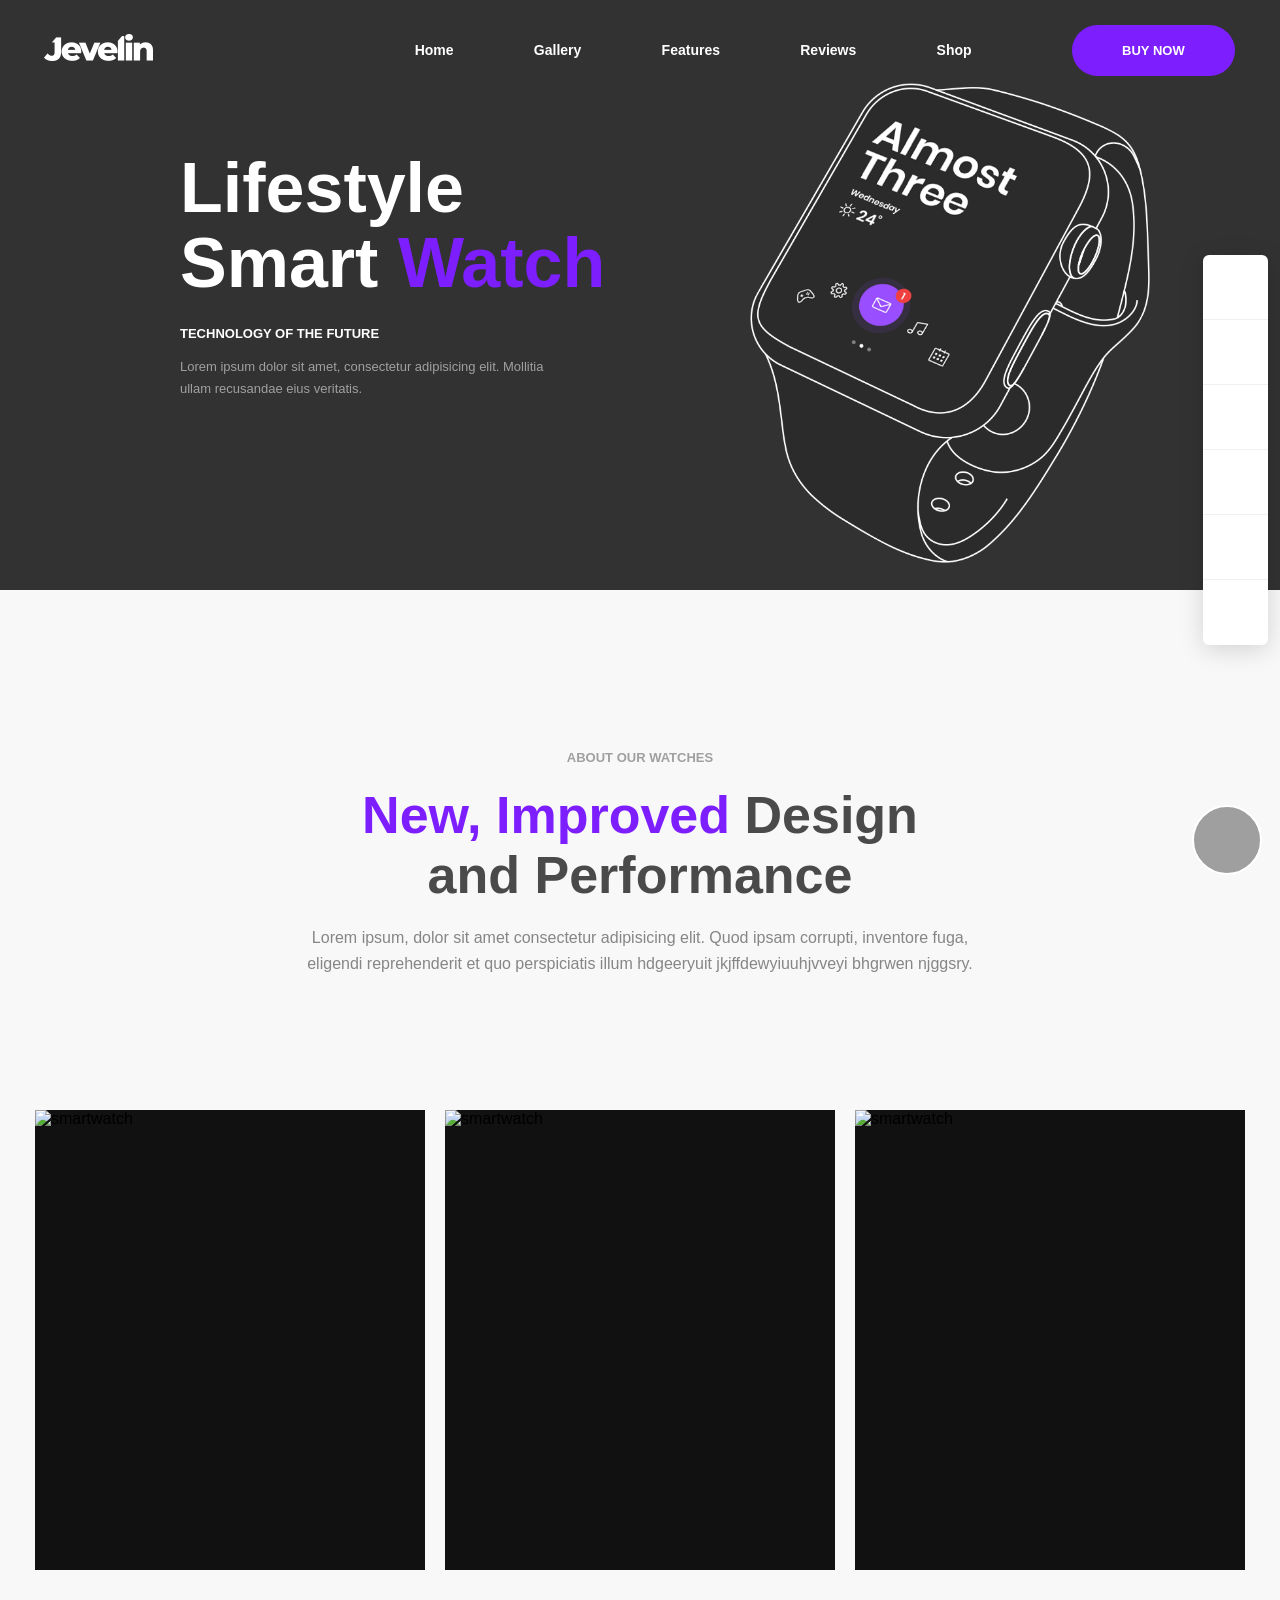
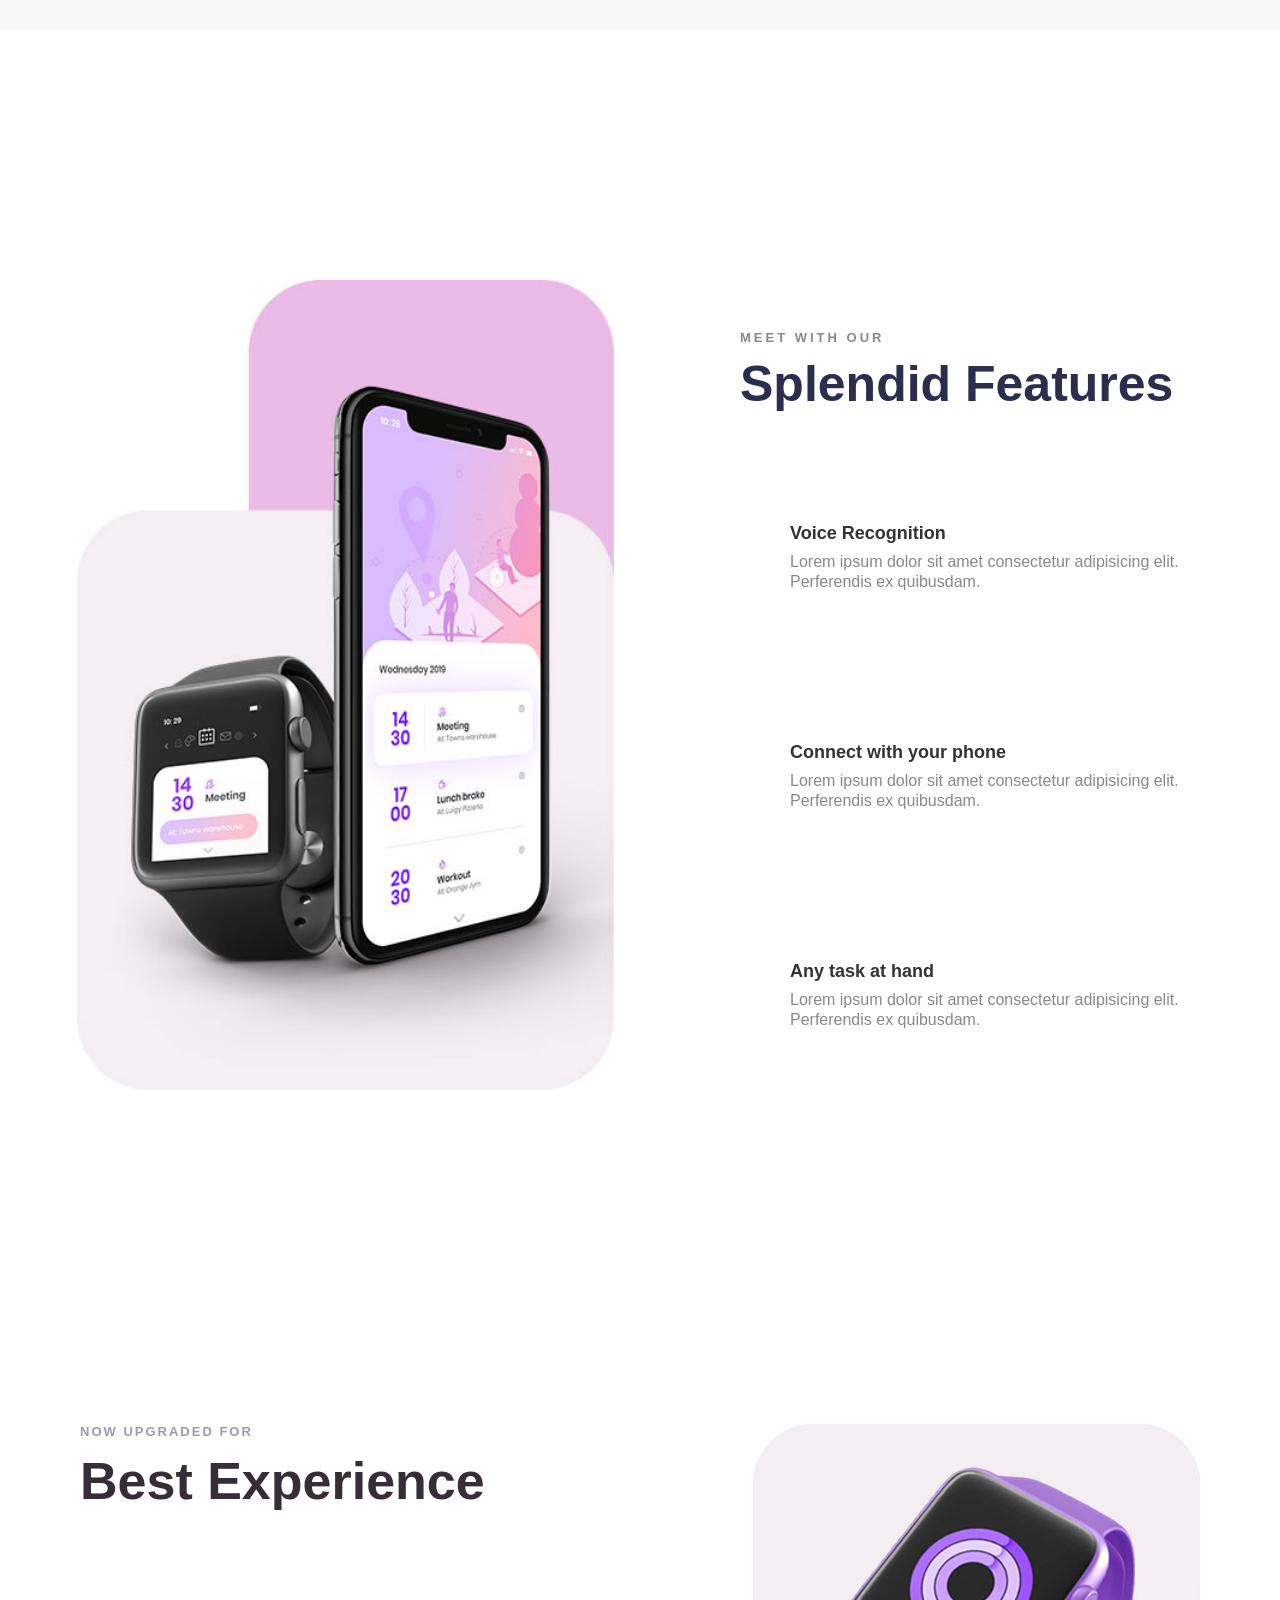
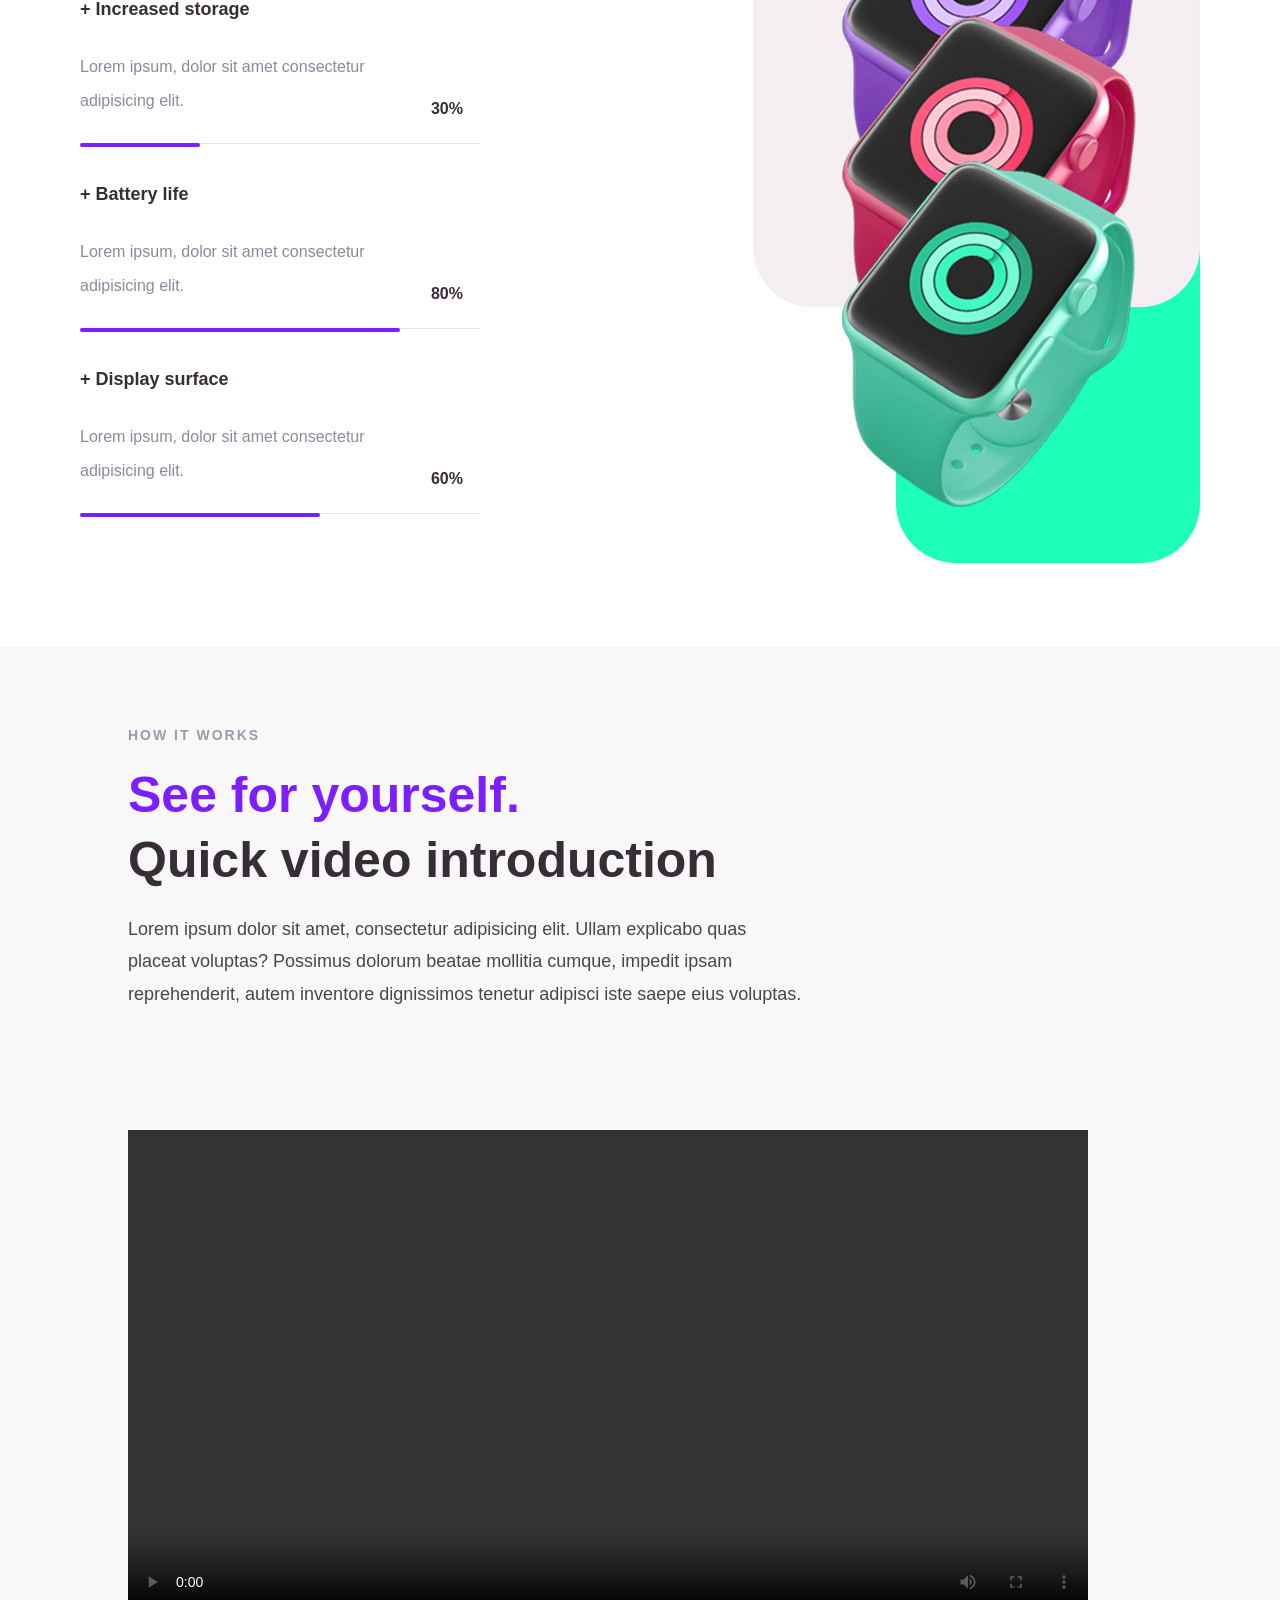
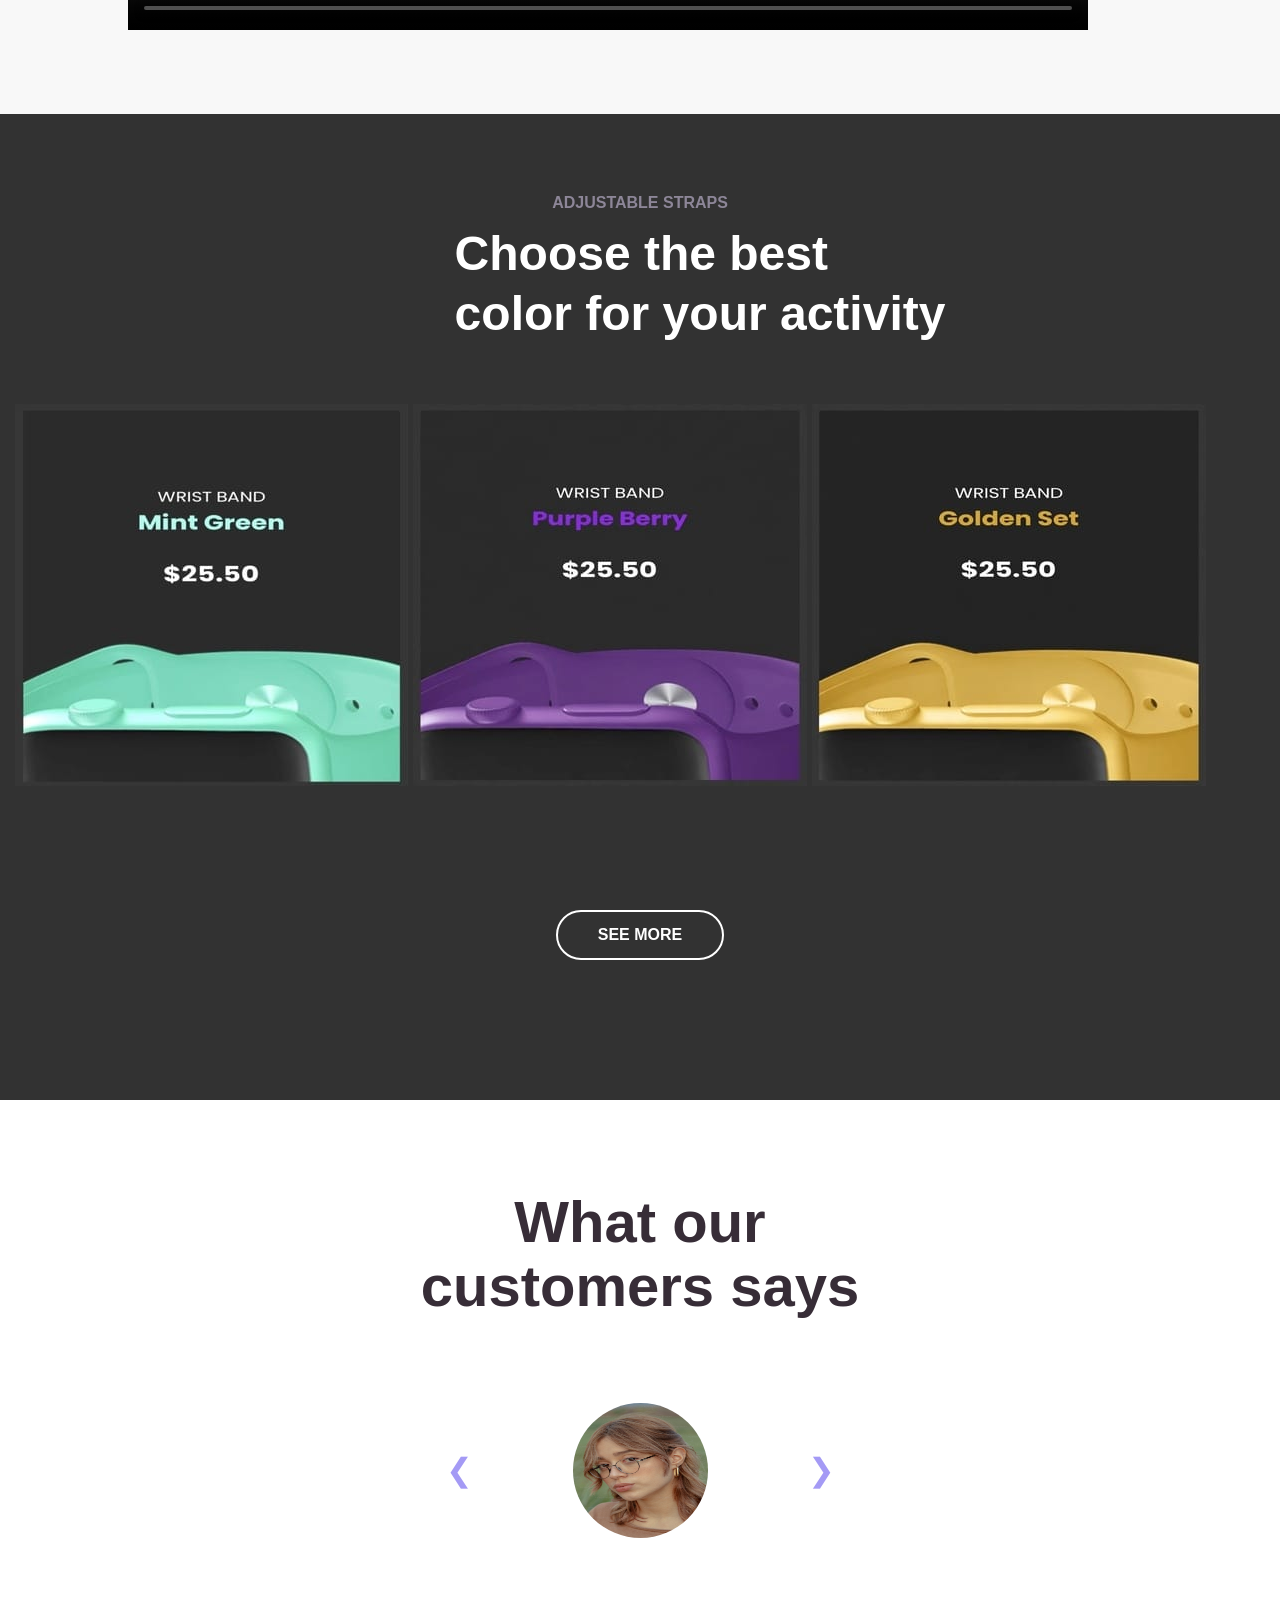
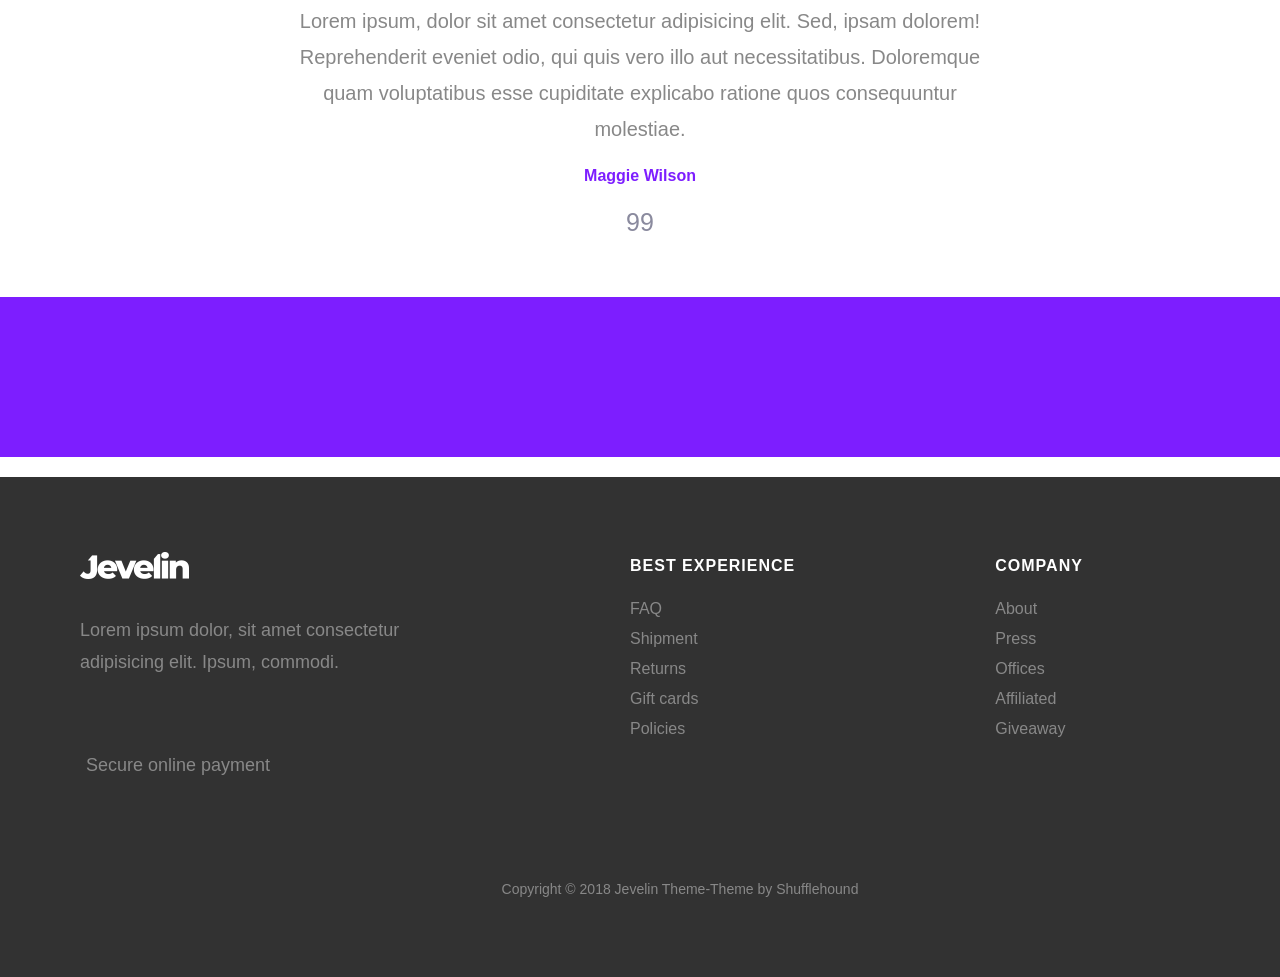
==== index.html @ 8ffeb96e "Rename smartwatch.html to index.html" ====
<!DOCTYPE html>
<html lang="en">
<head>
    <meta charset="UTF-8">
    <meta name="viewport" content="width=device-width, initial-scale=1.0">
    <title>Smartwatch</title>
    <link rel="stylesheet" href="https://cdnjs.cloudflare.com/ajax/libs/font-awesome/7.3.1/css/all.min.css" integrity="sha512-QeR2VH+lsBE5LSAe1Q5EnTBbe7XTBubt8dG93Y7gidSgdMCr8nVqKcfKAMyN96SV8KDbZVTDXChatu5G2KQGzg==" crossorigin="anonymous" referrerpolicy="no-referrer">
    <link rel="stylesheet" href="smartwatch.css">
</head>
    <body>
        <!-- SIDE NAVBAR -->
         <div class="side-nav">
            <a href="#" class="side-item">
                <i class="fa-solid fa-layer-group"></i>
                <span class="side-label">Showcase</span>
            </a>
            <a href="#" class="side-item">
                <i class="fa-solid fa-glasses"></i>
                <span class="side-label">Demo viewer</span>
            </a>
            <a href="#" class="side-item">
                <i class="fa-solid fa-bag-shopping"></i>
                <span class="side-label">Purchase Jevelin</span>
            </a>
            <a href="#" class="side-item">
                <i class=" fa-regular fa-circle-question"></i>
                <span class="side-label">Questions/Answers</span>
            </a>
            <a href="#" class=" side-item">
                <i class="fa-regular fa-life-ring"></i>
                <span class="side-label">Get support</span>
            </a>
            <a href="#" class="side-item">
                <i class="fa-regular fa-envelope"></i>
                <span class="side-label">Ask a Pre Sale Question</span>
            </a>
         </div>
         <!-- SCROLL TO TOP -->
          <a href="#" class="to-top"><i class="fa-solid fa-chevron-up"></i></a>
        <!-- NAVBAR -->
    <header>
        <div class="navbar">
            <div class="nav-logo"></div>
            <div class="logo">
                <img src="Jevelin_logo_light.png">
            </div>
            <a href="#home"><b>Home</b></a>
            <a href="#gallery"><b>Gallery</b></a>
            <a href="#features"><b>Features</b></a>
            <a href="#reviews"><b>Reviews</b></a>
            <a href="#shop"><b>Shop</b></a>
            <div class="cart-icon">
                <i class="fa-solid fa-cart-shopping"></i>
            </div>
            <button class="btn">BUY NOW</button>
        </div>
    </header>
        <!-- HERO-SECTION -->
        <div class="hero-section">
        <div class="hero-msg">
            <h1>Lifestyle<br>Smart  <span>Watch</span></h1>
              <h4>TECHNOLOGY OF THE FUTURE</h4>
              <p>Lorem ipsum dolor sit amet, consectetur adipisicing elit. Mollitia ullam recusandae eius veritatis.</p>
        </div>
         <div class="hero-img">
        <img src="hero-section.png">
         </div>
    </div>
    <div class="about-section" id="gallery">
        <h5 class="about-small">ABOUT OUR WATCHES</h5>
        <h1 class="about-heading">
            <span class="blue-text">New, Improved</span> Design <br>and Performance</h1>
            <p class="about-para">
                Lorem ipsum, dolor sit amet consectetur adipisicing elit. Quod ipsam corrupti, inventore fuga, eligendi reprehenderit et quo perspiciatis illum hdgeeryuit jkjffdewyiuuhjvveyi bhgrwen njggsry.
            </p>
    </div>
    <!-- GALLERY -->
    <section class="watch-gallery">
            <div class="gallery-box"> 
                <img src="https://jevelin.shufflehound.com/single-product/wp-content/uploads/sites/29/2018/03/gallery6.jpg" alt="smartwatch">
                <div class="blue-overlay">
                    <div class="zoom-icon">
                       <i class="fa-solid fa-magnifying-glass-plus"></i>
                    </div>
                </div>
            </div>
            <div class="gallery-box">
                <img src="https://jevelin.shufflehound.com/single-product/wp-content/uploads/sites/29/2018/03/gallery5.jpg" alt="smartwatch">
                <div class="blue-overlay">
                    <div class="zoom-icon">
                       <i class="fa-solid fa-magnifying-glass-plus"></i>

                    </div>
                </div>
            </div>
            <div class="gallery-box">
                <img src="https://jevelin.shufflehound.com/single-product/wp-content/uploads/sites/29/2018/03/gallery7.jpg" alt="smartwatch">
                <div class="blue-overlay">
                    <div class="zoom-icon">
                        <i class="fa-solid fa-magnifying-glass-plus"></i>
                    </div>
                </div>
            </div>
        </section>
        <!-- FEATURES -->
        <section class="watch-features" id="features">
            <div class="left-image">
                <img src="features.jpeg">
            </div>
            <div class="right-side">
                <div class="top-heading">
                    <p>MEET WITH OUR</p>
                    <h1>Splendid Features</h1>
                </div>
            <div class="right-features">
                <div class="features">
                    <div class="icon">
                        <i class="fa-solid fa-microphone-lines"></i>
                    </div>
                    <div class="text">
                        <h3>Voice Recognition</h3>
                        <p>Lorem ipsum dolor sit amet consectetur adipisicing elit. Perferendis ex quibusdam.</p>
                    </div>
                </div>
                <div class="features">
                    <div class="icon">
                       <i class="fa-solid fa-mobile-screen"></i>
                    </div>
                    <div class="text">
                        <h3>Connect with your phone</h3>
                        <p>Lorem ipsum dolor sit amet consectetur adipisicing elit. Perferendis ex quibusdam.</p>
                    </div>
                    </div>
                    <div class="features">
                    <div class="icon">
                      <i class="fa-solid fa-wifi"></i>
                    </div>
                    <div class="text">
                        <h3>Any task at hand</h3>
                        <p>Lorem ipsum dolor sit amet consectetur adipisicing elit. Perferendis ex quibusdam.</p>
                    </div>
                 </div>
        </section>
        <!-- BEST-SECTION -->
        <section class="best-section">
            <div class="best-left">
                <p class="top-small">NOW UPGRADED FOR</p>
                <h1><b>Best Experience</b></h1>
            <div class="feature-box">
                <h4><b>+ Increased storage</b></h4>
                <div class="upper">
                    <p>Lorem ipsum, dolor sit amet consectetur <br>adipisicing elit.</p>
                    <span>30%</span>
                </div>
                <div class="line">
                    <div class="line-bg">
                    <div class="blue-line" style="width:30%;"></div>
                    </div>
                </div>
            </div>
            <div class="feature-box">
                <h4>+ Battery life</h4>
                <div class="upper">
                     <p>Lorem ipsum, dolor sit amet consectetur<br> adipisicing elit.</p>
                     <span>80%</span>
                </div>
                <div class="line">
                    <div class="line-bg">
                    <div class="blue-line" style="width:80%;"></div>
                    </div>
                </div>
            </div>
                <div class="feature-box">
                    <h4>+ Display surface</h4>
                    <div class="upper">
                        <p>Lorem ipsum, dolor sit amet consectetur<br>adipisicing elit.</p>
                         <span>60%</span>
                    </div>
                    <div class="line">
                        <div class="line-bg">
                        <div class="blue-line" style="width:60%;"></div>
                        </div>
                    </div>
                </div>
            </div>
                    <div class="right-side">
                        <img src="best-section.jpeg">
                    </div>
        </section>
        <!-- VIDEO-SECTION -->
         <section class="video-section">
            <div class="video-text">
                <h5><b>HOW IT WORKS</b></h5>
                <h2>See for yourself.
                    <br>
                   <span>Quick video introduction</span> 
                </h2>
                <p>Lorem ipsum dolor sit amet, consectetur adipisicing elit. Ullam explicabo quas placeat voluptas? Possimus dolorum beatae mollitia cumque, impedit ipsam reprehenderit, autem inventore dignissimos tenetur adipisci iste saepe eius voluptas.</p>
            </div>
            <div class="video-box">
                <video width="960" height="500" controls >
                    <source src="watch.mp4">
                </video> 
            </div>
            <!-- COLOR-SECTION -->
         </section>
         <section class="color-section">
            <h5>ADJUSTABLE STRAPS</h5>
            <h2>Choose the best<br>color for your activity</h2>
            <div class="band-cards">
                <div class="band">
                    <img src="wristband1.jpeg" alt="band1" class="pic">
                     <img src="wristbandd2.jpeg" alt="band2" class="pic">
                     <img src="wristband3.jpeg" alt="band3" class="pic">
                     <div class="band-btn">
                        <a href="#" class="see-more-btn">SEE MORE</a>
                     </div>
                </div>
            </div>
            <div>
         </section>
         <!-- REVIEW-SECTION -->
         <section class="review-section" id="reviews">
            <h1>What our <br> customers says</h1>
            <div class="review-content">
                <button class="arrow">&#10094;</button>
                 <img src="custpro.avif" alt="customer profile" class="customer-image">
                 <button class="arrow">&#10095;</button>
            </div>
            <p class="review-text">
                Lorem ipsum, dolor sit amet consectetur adipisicing elit. Sed, ipsam dolorem! Reprehenderit eveniet odio, qui quis vero illo aut necessitatibus. Doloremque quam voluptatibus esse cupiditate explicabo ratione quos consequuntur molestiae.
            </p>
            </div>
            <h5 class="cust-name"><b>Maggie Wilson</b></h5>
            <p class="cust-num">99</p>
         </section>
         <div class="blue-bar">
            <a href="#"><i class="fa-brands fa-youtube"></i></i></a>
            <a href="#"><i class="fa-brands fa-twitter"></i></a>
            <a href="#"><i class="fa-brands fa-facebook-f"></i></a>
            <a href="#"><i class="fa-brands fa-instagram"></i></a>
         </div>
    
    <!-- FOOTER -->
    <footer class="main-footer">
        <div class="footer-logo">
            <img src="Jevelin_logo_light.png">
            <p>Lorem ipsum dolor, sit amet consectetur adipisicing elit. Ipsum, commodi.</p>
        <div class="footer-icons">
            <a href="#"><i class="fa-brands fa-cc-visa"></i></a>
            <a href="#"><i class="fa-brands fa-cc-mastercard"></i></a>
            <a href="#"><i class="fa-brands fa-cc-amex"></i></a>
            <a href="#"><i class="fa-brands fa-cc-paypal"></i></a>
            <a href="#"><i class="fa-brands fa-cc-jcb"></i></a>
        </div> 
        <p class="secure"><i class="fa-solid fa-lock"></i>Secure online payment</p>
        </div>
        <div class="footer-col">
            <h3>BEST EXPERIENCE</h3>
            <ul>
                <li><a href="#">FAQ</a></li>
                <li><a href="#">Shipment</a></li>
                <li><a href="#">Returns</a></li>
                <li><a href="#">Gift cards</a></li>
                <li><a href="#">Policies</a></li>
            </ul>
        </div>
         <div class="footer-col">
            <h3>COMPANY</h3>
            <ul>
                <li><a href="#">About</a></li>
                <li><a href="#">Press</a></li>
                <li><a href="#">Offices</a></li>
                <li><a href="#">Affiliated</a></li>
                <li><a href="#">Giveaway</a></li>
            </ul>
        </div>
        <div class="footer-cr">
            <p>Copyright &copy 2018 Jevelin Theme-Theme by Shufflehound</p>
        </div>
    </footer>
    </body>
</html>
---- smartwatch.css ----
*{
    margin:0;
    padding:0;
    font-family: Arial, Helvetica, sans-serif;
    box-sizing: border-box;
    
}
/* SIDE-NAV */
.side-nav {
  position: fixed;
  right: 12px;
  top: 50%;
  transform: translateY(-50%);
  background: #fff;
  border-radius: 6px;
  box-shadow: 0 5px 25px rgba(0, 0, 0, 0.15);
}

.side-item {
  position: relative;
  display: flex;
  justify-content: center;
  align-items: center;
  width: 65px;
  height: 65px;
  color: #9a9ab0;
  border-bottom: 1px solid #f1f1f5;
}

.side-item:last-child {
  border-bottom: none;
}

.side-item i {
  font-size: 24px;
}

.side-item:hover {
  background: #f0f2ff;
  color: #2d1dff;
}

/* label that slides out to the left */
.side-label {
  position: absolute;
  right: 100%;
  top: 50%;
  transform: translateY(-50%);
  margin-right: 12px;
  background: #fff;
  color: #333;
  font-size: 16px;
  font-weight: 400;
  white-space: nowrap;
  padding: 22px 38px;
  border-radius: 6px;
  box-shadow: 0 5px 25px rgba(0, 0, 0, 0.15);
  opacity: 0;
  visibility: hidden;
  transition: 0.3s ease-in-out;
}

.side-item:hover .side-label {
  opacity: 1;
  visibility: visible;
}

/* SCROLL TO TOP */
.to-top {
  position: fixed;
  right: 18px;
  bottom: 25px;
  width: 70px;
  height: 70px;
  border: 2px solid #fff;
  border-radius: 50%;
  background: rgba(0, 0, 0, 0.358);
  color: #fff;
  display: flex;
  justify-content: center;
  align-items: center;
  font-size: 24px;

}

.to-top:hover {
  color: #fff;
  background: blue;
}
/* Navbar */
.navbar {
    height: 60px;
    display:flex;
    justify-content: space-evenly;
    align-items: center;
    gap: 25px;
    position: fixed;
    padding-left: 30px;
    padding-right: 30px;
    padding-top: 50px;
    padding-bottom: 30px;
    width:100%;
}
.nav-logo {
    height:50px;
    width:50px;
    display:none;
}
.logo {
    margin-left: -0.85px;
    margin-right: 200px;
}
.navbar a {
    margin:0px 20px;
    font-size:14px;
}

a { 
    text-decoration: none;
    color: white;

}
a:hover {
    color:#515151;
}
.cart-icon {
    color:blueviolet;
}
.btn {
    
    background-color:#7d1eff;
    color:white;
    border:none;
    padding:18px 50px;
    font-size: 13px;
    font-weight:700;
    border-radius:50px;
    cursor:pointer;
    transition:all 0.3s ease;
}
.btn i{
    margin-left:8px;
}
.btn:hover{
    background-color:blueviolet;
}
/* HeroSection */
.hero-section {
    background-color: rgba(0, 0, 0, 0.803);
    display: flex;
    justify-content: space-between;
    align-items: center;
    padding:60px 80p;
    height:590px;
}
.hero-img {
    margin-left: auto;
    margin-right:130px;
    margin-top:60px;
}
.hero-img img {
    width:400px;
}
.hero-msg{
    margin-right: auto;
    margin-left: 180px;
    margin-bottom: 100px;
    margin-top: 60px;
}
.hero-msg h1 {
    font-size: 70px;
    color:white;
    line-height: 75px;
    font-weight: 600;
}
.hero-msg h1 span {
    color:#7d1eff;
}
.hero-msg h4 {
    color:white;
    font-size:13px;
    margin:25px 0 15px 0;
}
.hero-msg p {
    color:#a0a0a0;
    font-size:13px;
    line-height:22px;
    width:70%;
}
/* about-section */
.about-section {
    width:100%;
    height:520px;
    background-color: #f8f8f8;
    text-align:center;
    padding:160px 20px;
    margin-top: 0px;
}
.about-small {
    color:#a0a0a0;
    font-size:13px;
    font-weight:600;
    margin-bottom: 20px;
}
.about-heading {
    font-size:52px;
    font-weight:800;
    color:#222222d0;
    line-height:60px;
    margin-bottom:20px;
}
.blue-text {
    color:#7d1eff;
}
.about-para {
    color:#777777e3;
    font-size:16px;
    line-height:26px;
    max-width:700px;
    margin:0 auto;
}
/* Gallery */
.watch-gallery {
    background-color: #f8f8f8;
    width:100%;
    display:flex;
    gap:20px;
    height:520px;
    padding-left: 35px;
    padding-right: 35px;
    padding-bottom: 60px;
}
.gallery-box {
    flex: 1;
    position:relative;
    overflow:hidden; 
    background:#111;
    cursor:pointer;
 }
 .gallery-box img {
    width:100%;
    height:100%;
    object-fit: cover;
    display:block;
    transition: 0.6s ease; 
 }
 .gallery-box:hover img {
     transform: scale(1.2); 
 }
 .blue-overlay {
    position:absolute;
    top:0;
    left:0;
    width:100%;
    height:100%;
    background-color:rgba(0, 0, 255, 0.325);
    display:flex;
    justify-content: center;
    align-items:center;
    opacity:0;
    transition:all 0.4s ease;
 }
 .gallery-box:hover .blue-overlay {
    opacity:1;
 }
 .zoom-icon {
    width:60px;
    height:60px;
    background-color: white;
    color:rgba(0, 0, 0, 0.358);
    border-radius:50%;
    display:flex;
    justify-content:center;
    align-items:center;
    font-size:30px;
 }
 /* FEATURES */
 .watch-features {
    display:flex;
    align-items:flex-start;
    padding: 250px 8%;
    gap: 50px;
 }
 .left-image {
    width:50%;
    flex-shrink:0;
    margin-left:-25px;
 }
 .left-image img {
    width:100%;
    height:auto;
 }
 .right-side {
    width:60%;
    flex:0 0 50%;
    padding-left:100px;
 }
 .top-heading {
    text-align:left;
    margin-bottom:50px;
    padding-left:0;
    margin-left:-25px;
    padding-top:50px;
 }
 .top-heading p {
    color:#888888;
    font-size:13px;
    letter-spacing:3px;
    font-weight:bold;
    margin:0;
 }
 .right-features {
    display:flex;
    flex-direction: column;
    gap :90px;
 }
 .features {
    display: flex;
    align-items: flex-start;
    gap:25px;
    margin-top:60px;
    transition:all 0.3s ease;
    cursor:pointer;
 }
 .features:hover {
    transform:translateX(10px);
 }
 .top-heading h1 {
    font-size:50px;
    font-weight:800;
    margin-top:10px;
    color:#2d2d4d;
    white-space:nowrap;
 }
 .icon {
    font-size:22px;
    color:#7d1eff;
    margin-top:2px;
 }
 .text h3 {
    font-size:18px;
    margin-bottom:8px;
    color:#333;
 }
 .text p{
    font-size:16px;
    color:#888888;
    line-height:20px;
 }
 /* Best-section */
 .best-section { 
    display: flex;
    justify-content:space-between;
    align-items:flex-start;
    padding: 80px;
 }
 .best-left {
    width:50%;
 }
 .top-small {
    font-size:13px;
    letter-spacing: 2px;
    color:#9a9ab0;
    font-weight:700;
    margin-bottom:15px;
 }
 .best-left h1 {
    font-size:52px;
    color:#372d37;
    font-weight:800;
    line-height:55px;
    margin-bottom: 90px;
 }
 .feature-box {
    width:100%;
    margin-top:40px;
    display: block;
 }
 .feature-box h4 {
    font-size:18px;
    color:#372d37;
    font-weight: 700;
    margin-bottom:30px ;
 }
 .feature-box p {
    font-size: 16px;
    color:#8a8a9e;
    margin-top:85px;
    line-height:28px;
 }
 .upper {
    display:flex;
    justify-content: space-between;
    align-items:flex-start;
 }
 .upper p {
    margin:0;
    text-align:left;
    line-height: 34px;
 }
 .upper span {
    color:#372d37;
    font-weight: 800;
    margin-left:15px;
    position:relative;
    top:50px;
    right:150px;
 }
 .line {
    display:flex;
    justify-content: space-between;
    align-items:center;
    margin-top:25px;
 }
 .line-bg {
    width:400px;
    height:1px;
    background:#e6e2f0;
    border-radius: 10px;
 }
 .blue-line {
    height:4px;
    background:#7d1eff;
    border-radius:10px;
 }
 /* .line-span {
    font-size:40px;
    font-weight:800;
    color:#2b2b4a;
 }
     */
 
 .right-side img{
    padding-left: 40px;
 }
.video-section {
    background-color: #f8f8f8;
    padding:80px 10%;
}
.video-text {
    max-width: 680px;
}
.video-text h5 {
    font-size:14px;
    letter-spacing: 2px;
    color:#9a9ab0;
    margin-bottom: 20px;
}
.video-text h2 {
    font-size: 50px;
    font-weight:900;
    line-height: 1.3;
    margin-bottom:20px;
    color:#7d1eff;
}
.video-text span {
    color:#372d37;
}
.video-text p {
    font-size:18px;
    line-height: 1.8;
    color:rgba(0, 0, 0, 0.716);
}
.video-box {
    padding-top:120px;
}
.color-section {
   background-color: rgba(0, 0, 0, 0.803);
   padding:80px 15px;
}
.color-section h5 {
   color:#8d8698;
   font-size:16px;
   display:flex;
   justify-content: center;
   align-items: center;
}
.color-section h2 {
   display:flex;
   justify-content: center;
   color:white;
   font-size:48px;
   font-weight:800;
   line-height:60px;
   margin-bottom:60px;
   margin-top: 12px;
   margin-left: 120px;
}
.band-btn {
   text-align:center;
   padding:60px 0;
   margin-top:60px;
}
.see-more-btn {
   display: inline-block;
   padding:14px 40px;
   border:2px solid white;
   border-radius: 50px;
   font-size: 16px;
   font-weight: 800;
}
/* }REVIEW-SECTION */
.review-section {
   width:100%;
   min-height:650px;
   padding:90px 20px 60px;
   text-align: center;
   overflow:hidden;
}
.review-section h1 {
   font-size:58px;
   font-weight: 900;
   line-height:1.1;
   margin-bottom:85px;
   color:#372d37;
}
.review-content {
   display:flex;
   justify-content:center;
   align-items:center;
   gap:100px;
   margin-bottom: 65px;
}
.customer-image {
   width:135px;
   height:135px;
   border-radius:50%;
   background-size:cover;
}
.arrow {
   border:none;
   background:transparent;
   color:#a49af5;
   font-size:32px;
   cursor:pointer;
   transition:transform 0.3s;
}
.arrow:hover {
   transform:scale(1.2);
   color:#8a8a9e;
}
.review-text {
   max-width:700px;
   margin:0 auto;
   color:#888888;
   font-size:20px;
   line-height:1.8;
   text-align: center;
}
.cust-name {
   font-size:16px;
   color:#7d1eff;
   margin-top:20px;
}
.cust-num {
   font-size:25px;
   margin-top:23px;
   color:#8a8a9e;
}
.blue-bar {
   width:100%;
   height:160px;
   background-color: #7d1eff;
   display:flex;
   justify-content: center;
   align-items: center;
   gap:60px;
   margin-top:0;
}
.blue-bar a {
   color:#8a8a9e;
   font-size:28px;
   transition:0.3s;
   text-decoration: none;
}
.blue-bar a:hover {
   transform:scale(1.2);
}
/* FOOTER */
.main-footer {
   background-color: rgba(0, 0, 0, 0.803);
   margin-top:20px;
   padding-left:80px;
   display:flex;
   flex-wrap: wrap;
}
.footer-logo {
   padding-top: 75px;
}
.footer-logo p {
   font-size:18px;
   line-height:1.8;
   width:350px;
   margin-top: 30px;;
   color:#888888;
}
.footer-icons {
   margin-top:40px;
   display: flex;
   gap:10px;
   font-size:20px;
}
.secure {
   color:#888888;
   font-size:16px;
   margin-top:12px;
}
.secure i {
   margin-right:6px;
}
.footer-col {
   margin-left: 200px;;
   margin-top:80px;
}
.footer-col h3 {
   color:white;
   font-size:16px;
   font-weight:800;
   margin-bottom:25px;
   letter-spacing:1px;
}
.footer-col ul  {
   list-style: none;
   padding:0;
}
.footer-col ul li {
   margin-bottom:12px; 
}
.footer-col ul li a {
   color:#888888;
   text-decoration: none;
   font-size:16px;
}
.footer-cr {
   margin-top:100px;
   width: 100%;
   padding-bottom:80px;
   display: flex;
   justify-content: center;
   text-align: center;
}
.footer-cr p {
   font-size:14px;
   color:#888888;
   margin:0;
}
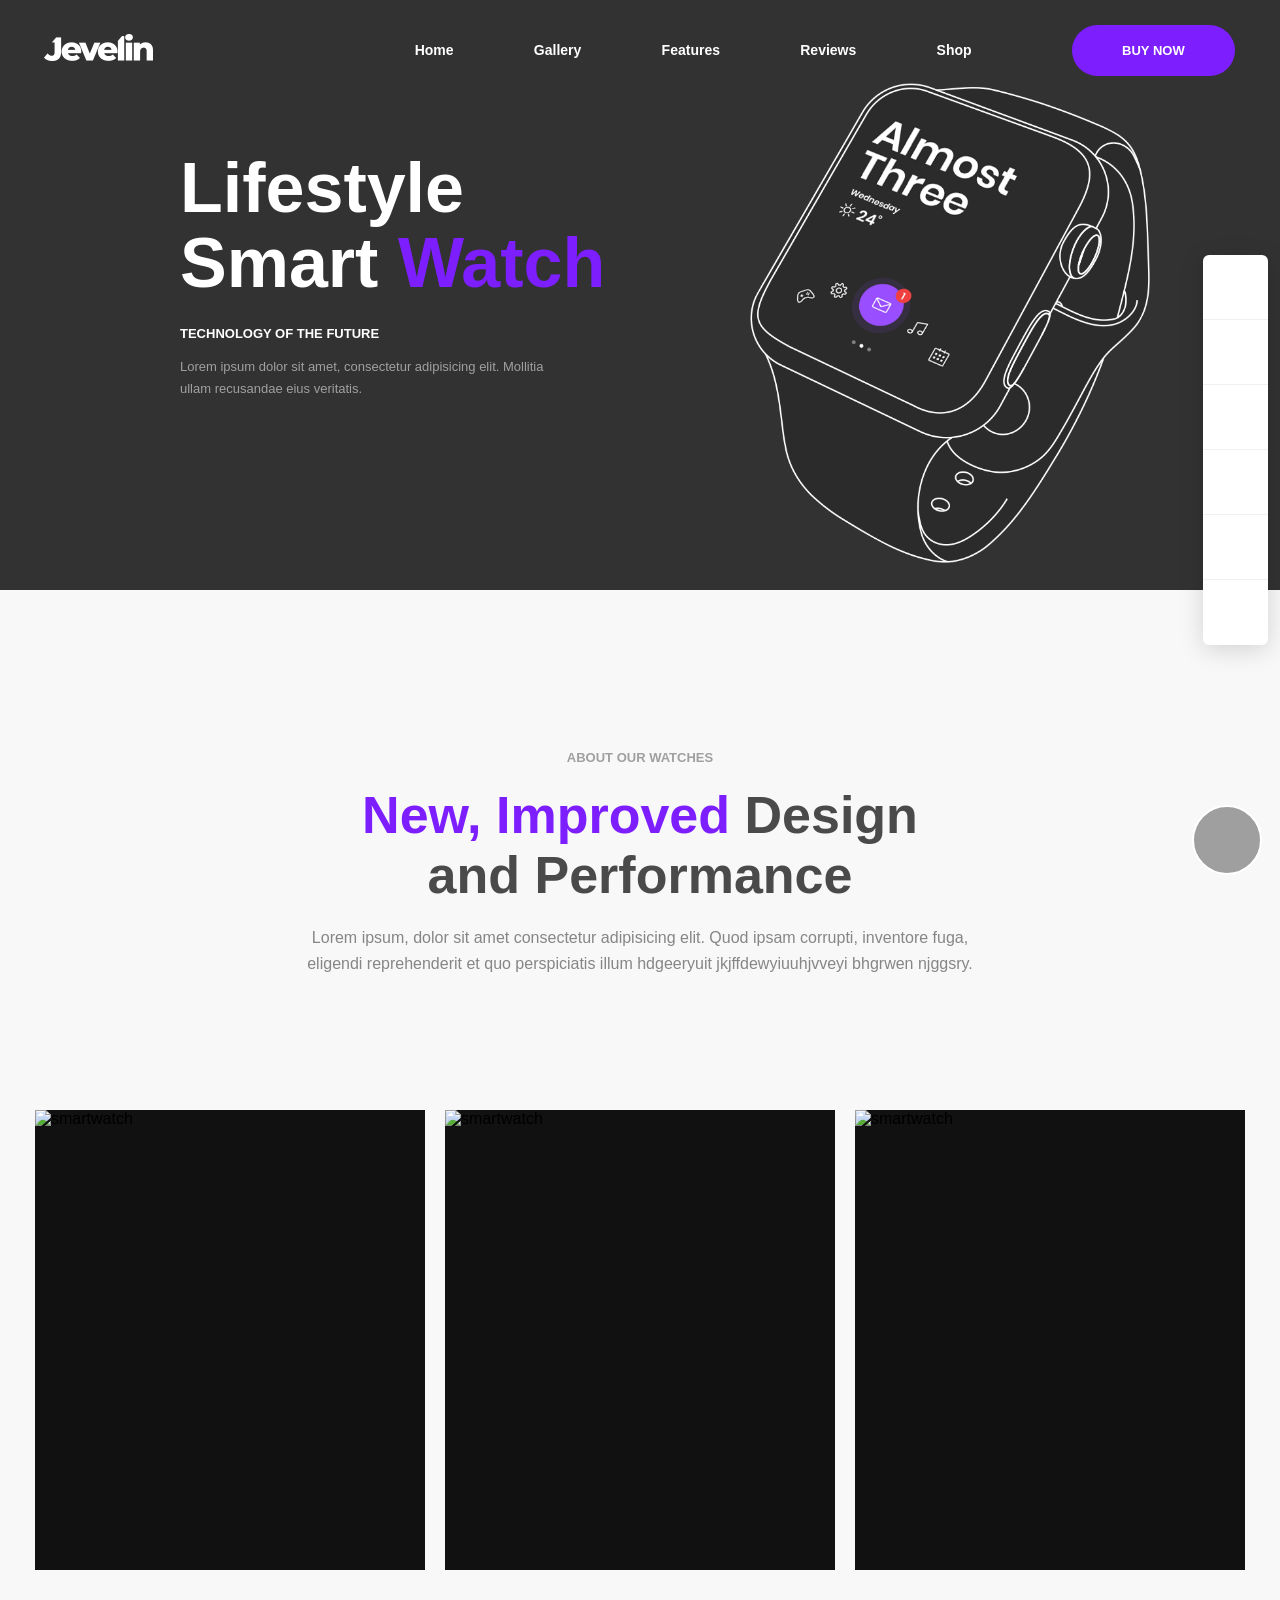
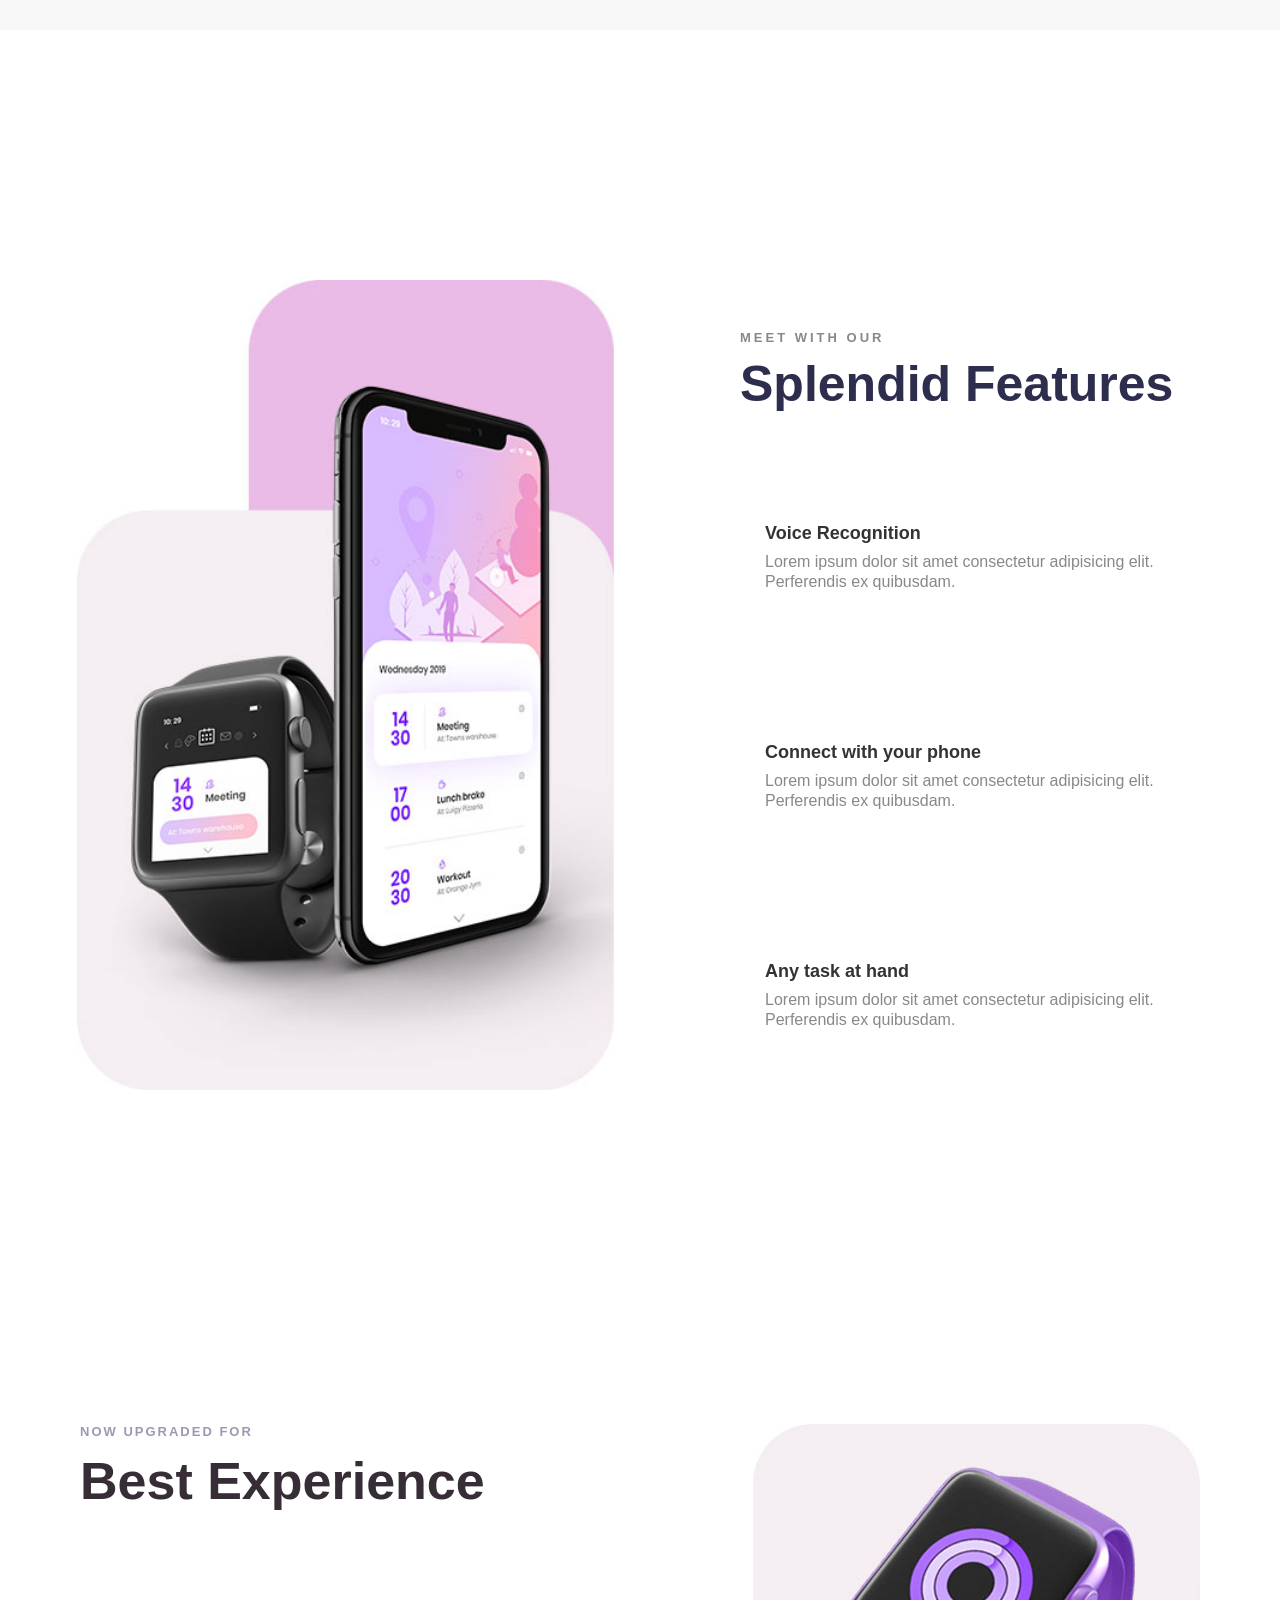
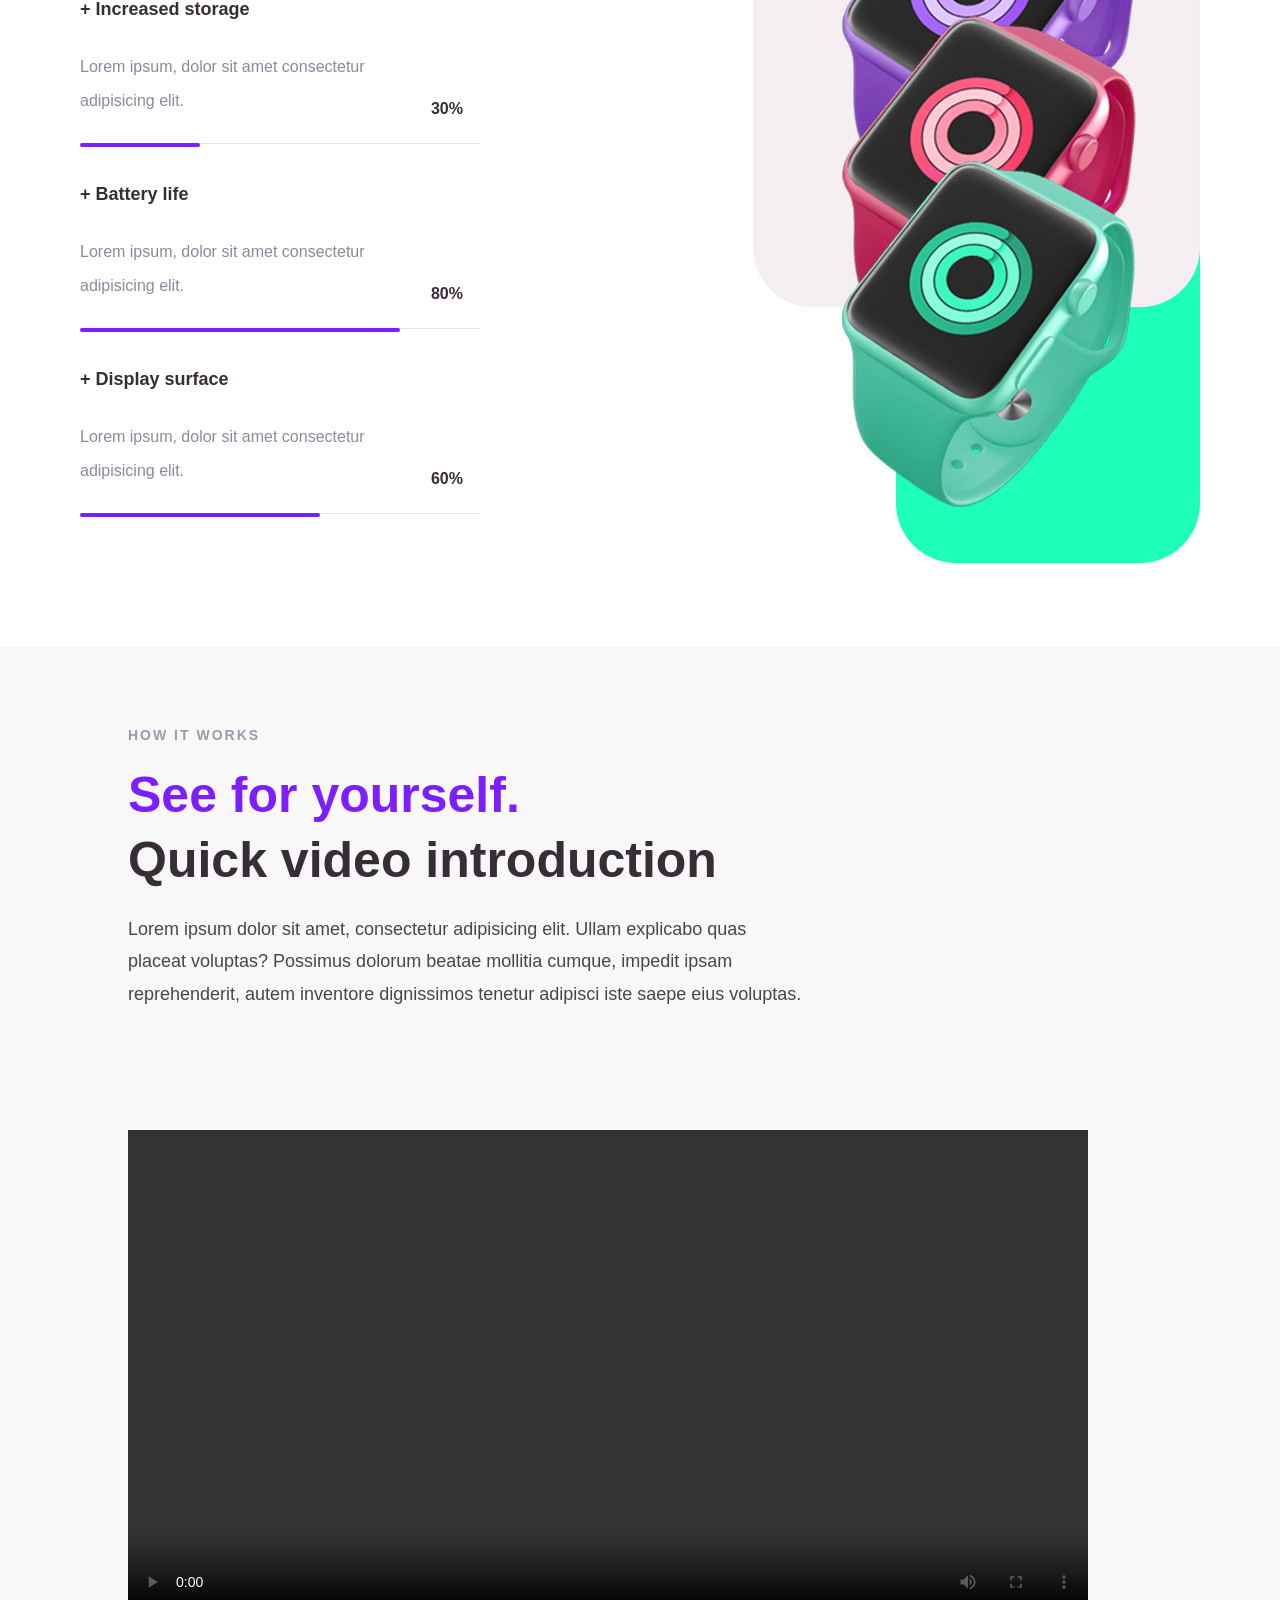
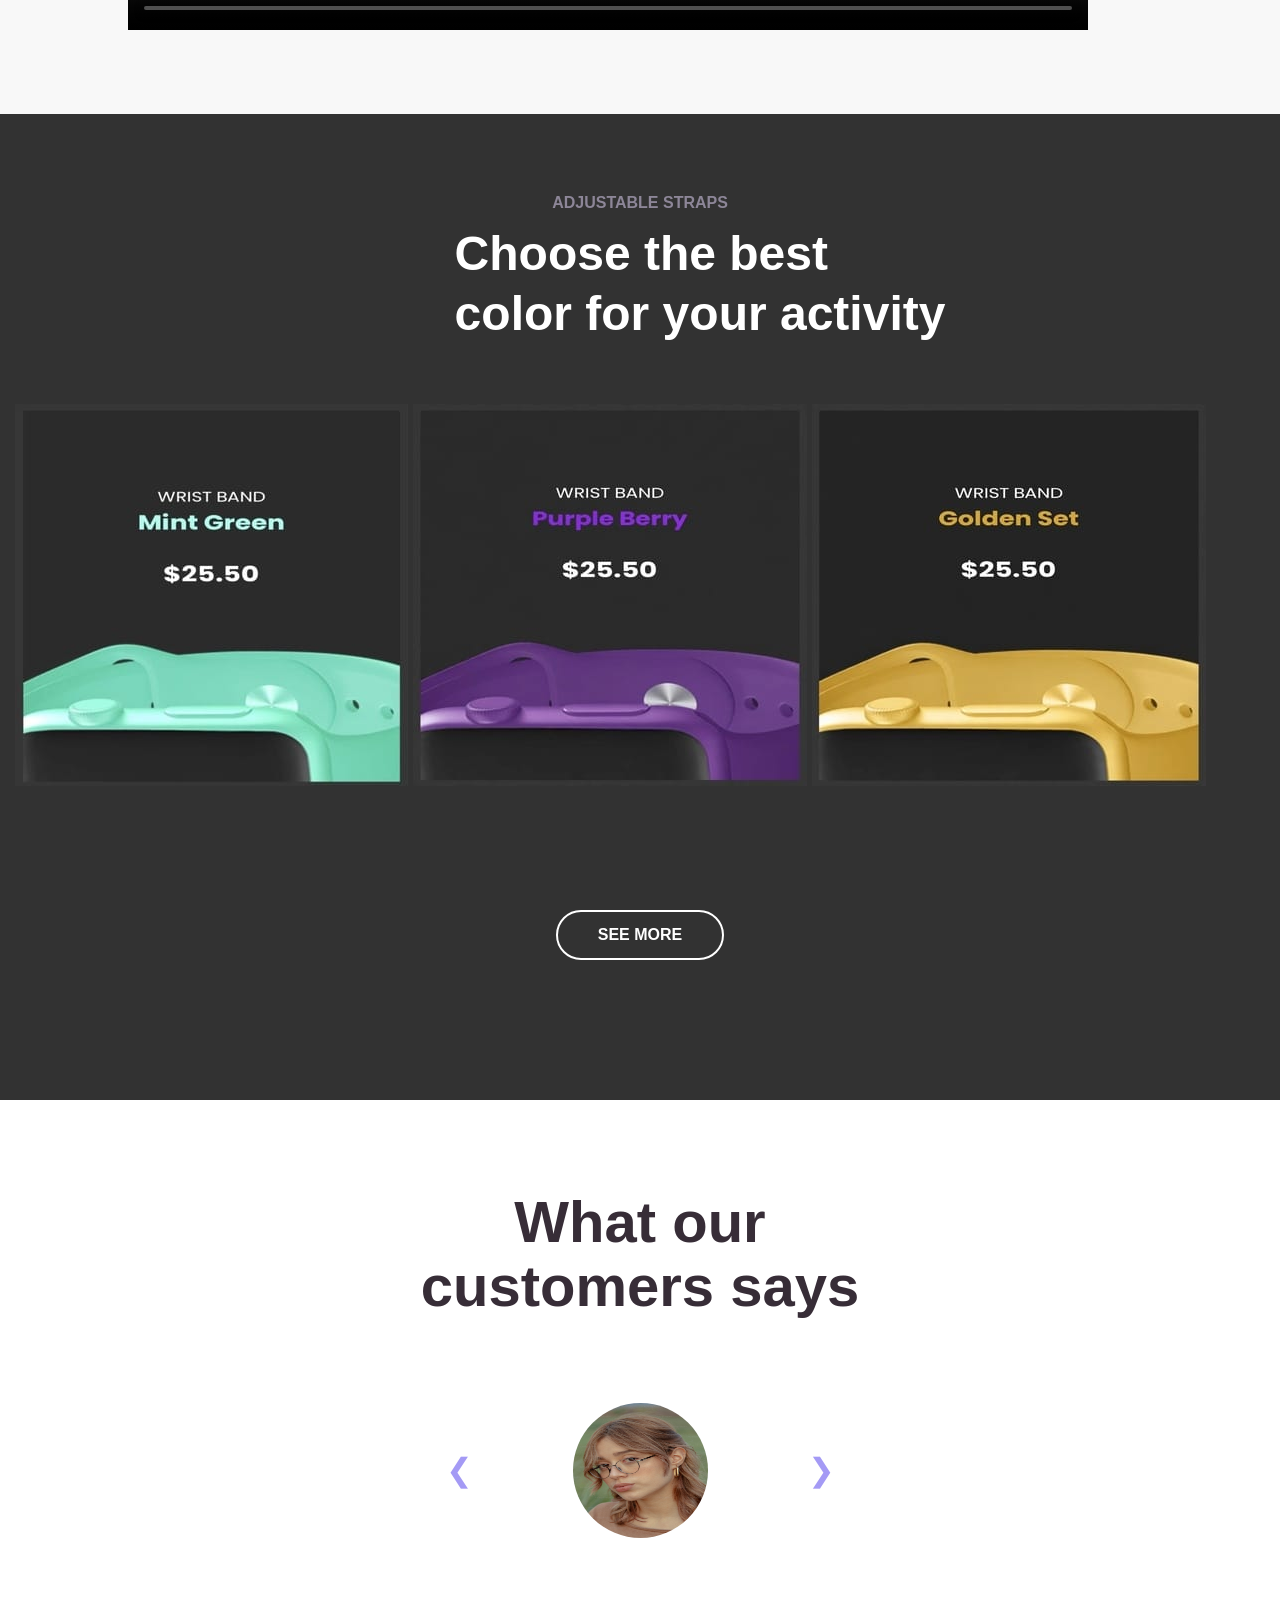
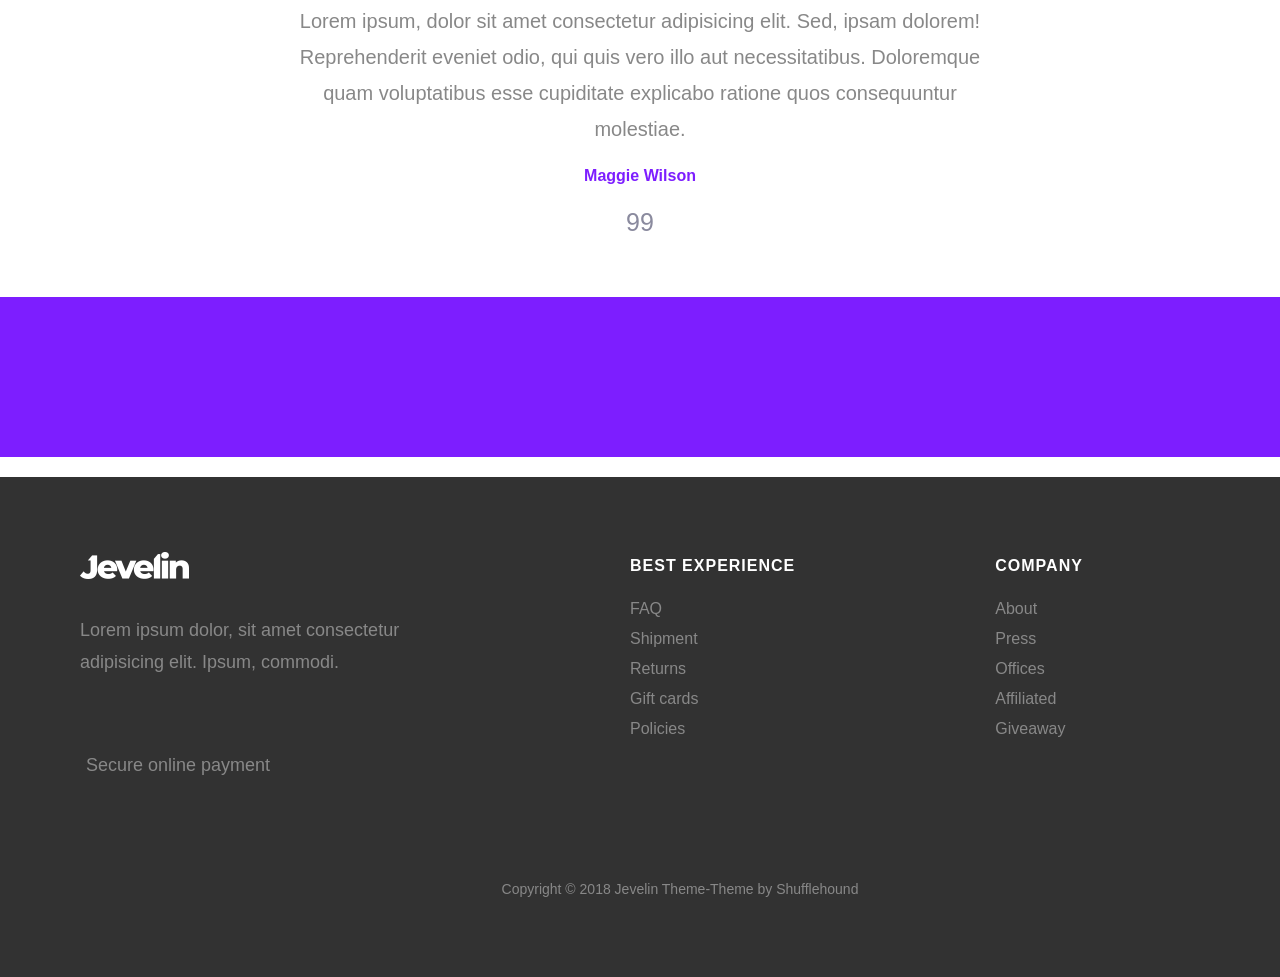
==== commit c130aaa2: "changingsss" ====
--- a/index.html
+++ b/index.html
@@ -114,29 +114,20 @@
                 </div>
             <div class="right-features">
                 <div class="features">
-                    <div class="icon">
-                        <i class="fa-solid fa-microphone-lines"></i>
-                    </div>
                     <div class="text">
-                        <h3>Voice Recognition</h3>
+                        <h3>  <i class="fa-solid fa-microphone-lines"></i>Voice Recognition</h3>
                         <p>Lorem ipsum dolor sit amet consectetur adipisicing elit. Perferendis ex quibusdam.</p>
                     </div>
                 </div>
                 <div class="features">
-                    <div class="icon">
-                       <i class="fa-solid fa-mobile-screen"></i>
-                    </div>
                     <div class="text">
-                        <h3>Connect with your phone</h3>
+                        <h3>  <i class="fa-solid fa-mobile-screen"></i>Connect with your phone</h3>
                         <p>Lorem ipsum dolor sit amet consectetur adipisicing elit. Perferendis ex quibusdam.</p>
                     </div>
                     </div>
                     <div class="features">
-                    <div class="icon">
-                      <i class="fa-solid fa-wifi"></i>
-                    </div>
                     <div class="text">
-                        <h3>Any task at hand</h3>
+                        <h3>   <i class="fa-solid fa-wifi"></i>Any task at hand</h3>
                         <p>Lorem ipsum dolor sit amet consectetur adipisicing elit. Perferendis ex quibusdam.</p>
                     </div>
                  </div>
--- a/smartwatch.css
+++ b/smartwatch.css
@@ -644,5 +644,719 @@
    color:#888888;
    margin:0;
 }
-
-
+/* MOBILE RESPONSIVE-600px */
+ @media screen and (max-width:600px) {
+   /* SIDE-NAV */
+.side-nav {
+  position: fixed;
+  right: 10px;
+  top: 50%;
+  transform: translateY(-50%);
+  background: #fff;
+  border-radius: 6px;
+  box-shadow: 0 5px 25px rgba(0, 0, 0, 0.15);
+}
+
+.side-item {
+  position: relative;
+  display: flex;
+  justify-content: center;
+  align-items: center;
+  width: 35px;
+  height: 35px;
+  color: #9a9ab0;
+  border-bottom: 1px solid #f1f1f5;
+}
+
+.side-item:last-child {
+  border-bottom: none;
+}
+
+.side-item i {
+  font-size: 14px;
+}
+
+.side-item:hover {
+  background: #f0f2ff;
+  color: #2d1dff;
+}
+
+/* label that slides out to the left */
+.side-label {
+  position: absolute;
+  right: 100%;
+  top: 50%;
+  transform: translateY(-50%);
+  margin-right: 12px;
+  background: #fff;
+  color: #333;
+  font-size: 12px;
+  font-weight: 400;
+  white-space: nowrap;
+  padding: 12px 28px;
+  border-radius: 6px;
+  box-shadow: 0 5px 25px rgba(0, 0, 0, 0.15);
+  opacity: 0;
+  visibility: hidden;
+  transition: 0.3s ease-in-out;
+}
+
+.side-item:hover .side-label {
+  opacity: 1;
+  visibility: visible;
+}
+
+/* SCROLL TO TOP */
+.to-top {
+  position: fixed;
+  right: 12px;
+  bottom: 12px;
+  width: 35px;
+  height: 35px;
+  border: 2px solid #fff;
+  border-radius: 50%;
+  background: rgba(0, 0, 0, 0.358);
+  color: #fff;
+  display: flex;
+  justify-content: center;
+  align-items: center;
+  font-size: 18px;
+
+}
+
+.to-top:hover {
+  color: #fff;
+  background: blue;
+}
+/* Navbar */
+.navbar {
+   width: 100%;
+   display: flex;
+    height: 50px;
+    min-height:45px;
+    padding:8px 6px;
+    gap:5px;
+    justify-content: space-between;
+    flex-wrap:nowrap;
+    align-items: center;
+    position:relative;
+    background-color: rgba(0, 0, 0, 0.803);
+    box-sizing: border-box;
+}
+.nav-logo {
+   flex-shrink: 0;
+}
+.navbar a {
+   font-size: 8px;
+   display: flex;
+   flex-wrap: nowrap;
+   align-items: center;
+   gap: 8px;
+   margin: 0;
+   padding: 0;
+    white-space: nowrap;
+   flex-shrink: 1;
+}
+.logo {
+    margin:0;
+    flex-shrink:0;
+}
+.logo img {
+   width:55px;
+   height:auto;
+}
+.navbar a {
+    margin:0;
+    font-size:12px;
+}
+
+a { 
+    text-decoration: none;
+    color: white;
+
+}
+a:hover {
+    color:#515151;
+}
+.cart-icon {
+    color:blueviolet;
+    font-size: 12px;
+    flex-shrink: 0;
+}
+.btn {
+    
+    background-color:#7d1eff;
+    color:white;
+    border:none;
+    padding:8px 7px;
+    font-size: 8px;
+    font-weight:700;
+    border-radius:50px;
+    cursor:pointer;
+    transition:all 0.3s ease;
+    white-space: nowrap;
+    flex-shrink: 0;
+}
+.btn i{
+    margin-left:8px;
+}
+.btn:hover{
+    background-color:blueviolet;
+}
+/* HeroSection */
+.hero-section {
+    background-color: rgba(0, 0, 0, 0.803);
+    flex-direction: column;
+    text-align: center;
+    padding:60px 20px 40px;
+    height:auto;
+    min-height:0;
+    gap:30px;
+   }
+.hero-img {
+    margin:0;
+    width:100%;
+}
+.hero-img img {
+    width:100%;
+    max-width:320px;
+    height:330px;
+}
+.hero-msg{
+    margin:0;
+}
+.hero-msg h1 {
+    font-size: 42px;
+    color:white;
+    line-height: 1.2;
+}
+.hero-msg h1 span {
+    color:#7d1eff;
+}
+.hero-msg h4 {
+    color:white;
+    font-size:12px;
+    margin:20px 0 12px ;
+}
+.hero-msg p {
+    color:#a0a0a0;
+    font-size:13px;
+    line-height:22px;
+    width:100%;
+}
+ /* about-section */
+.about-section {
+    width:100%;
+    height:auto;
+    background-color: #f8f8f8;
+    text-align:center;
+    padding:70px 20px;
+    margin-top: 0px;
+}
+.about-small {
+    color:#a0a0a0;
+    font-size:11px;
+    font-weight:600;
+    margin-bottom: 20px;
+}
+.about-heading {
+    font-size:32px;
+    font-weight:800;
+    color:#222222d0;
+    line-height:1.3;
+    margin-bottom:20px;
+}
+.blue-text {
+    color:#7d1eff;
+}
+.about-para {
+    color:#777777e3;
+    font-size:14px;
+    line-height:24px;
+    max-width:700px;
+    margin:0 auto;
+}
+/* Gallery */
+.watch-gallery {
+    background-color: #f8f8f8;
+    width:100%;
+    gap:15px;
+    height:auto;
+    padding:0 20px 50px;
+    flex-direction: column;
+}
+.gallery-box {
+   width:90%;
+   height:300px;
+    position:relative;
+    overflow:hidden; 
+    background:#111;
+    cursor:pointer;
+    margin-left:25px;
+ }
+ .gallery-box img {
+    width:100%;
+    height:100%;
+    object-fit: cover;
+    display:block;
+    transition: 0.6s ease; 
+ }
+ .gallery-box:hover img {
+     transform: scale(1.2); 
+ }
+ .blue-overlay {
+    position:absolute;
+    top:0;
+    left:0;
+    width:100%;
+    height:100%;
+    background-color:rgba(0, 0, 255, 0.325);
+    display:flex;
+    justify-content: center;
+    align-items:center;
+    opacity:0;
+    transition:all 0.4s ease;
+ }
+ .gallery-box:hover .blue-overlay {
+    opacity:1;
+ }
+ .zoom-icon {
+    width:60px;
+    height:60px;
+    background-color: white;
+    color:rgba(0, 0, 0, 0.358);
+    border-radius:50%;
+    display:flex;
+    justify-content:center;
+    align-items:center;
+    font-size:30px;
+ }
+ /* FEATURES */
+ .watch-features {
+    align-items:center;
+    padding: 60px 20px;
+    gap: 30px;
+    flex-direction:column;
+ }
+ .left-image {
+    width:80%;
+    flex-shrink:0;
+    margin:0;
+ }
+ .left-image img {
+    width:100%;
+    height:auto;
+ }
+ .right-side {
+    width:100%;
+    flex:auto;
+    padding:0;
+ }
+ .top-heading {
+    text-align:center;
+    margin:0 0 30px;
+    padding:0;
+ }
+ .top-heading h1 {
+   font-size:30px;
+   white-space:normal;
+   color:#2d2d4d;
+ }
+ .top-heading p {
+    color:#888888;
+    font-size:11px;
+    letter-spacing:3px;
+    font-weight:bold;
+    margin:0;
+ }
+ .right-features {
+    display:flex;
+    flex-direction: column;
+    gap :30px;
+ }
+ .features {
+    display: flex;
+    /* align-items: flex-start; */
+    align-items: center;
+    text-align: center;
+    gap:15px;
+    margin-top:10px;
+    transition:all 0.3s ease;
+    cursor:pointer;
+ }
+ .features:hover {
+    transform:translateX(10px);
+   }
+   .features i {
+      color:#7d1eff;
+      font-size:18px;
+   }
+ .text h3 {
+    font-size:16px;
+    margin-bottom:8px;
+    color:#333;
+ }
+ .text p{
+   padding-left: 30px;
+   justify-content: center;
+    font-size:13px;
+    color:#888888;
+    line-height:21px;
+ }
+ /* Best-section */
+ .best-section { 
+   flex-direction: column;
+   width: 100%;
+   max-width: 100%;
+   box-sizing: border-box;
+   display: flex;
+   flex-direction: column;
+    padding: 40px 20px;
+    margin: 0 auto;
+    overflow: hidden;
+    
+ }
+ .best-left {
+    width:100%;
+    min-width: 100%;
+    min-width: 0;
+    box-sizing: border-box;
+ }
+ .top-small {
+   text-align: center;
+    font-size:13px;
+    letter-spacing: 2px;
+    color:#9a9ab0;
+    font-weight:700;
+    margin-bottom:15px;
+ }
+ .best-left h1 {
+   text-align: center;
+    font-size:36px;
+    color:#372d37;
+    font-weight:800;
+    line-height:1.2;
+    margin-bottom: 40px;
+ }
+ .feature-box {
+    width:100%;
+    margin-top:30px;
+    /* display: block; */
+    box-sizing: border-box;
+    margin: 0 0 35px;
+    overflow-wrap: break-word;
+ }
+ .feature-box h4 {
+   text-align: center;
+   max-width: 100%;
+    font-size:16px;
+    color:#372d37;
+    font-weight: 700;
+    margin-bottom:15px ;
+    overflow-wrap: break-word;
+ }
+ .feature-box p {
+    font-size: 16px;
+    color:#8a8a9e;
+    margin-top:85px;
+    line-height:28px;
+ }
+ .upper {
+   width: 100%;
+    display:flex;
+    justify-content: space-between;
+    align-items:flex-start;
+    gap:10px;
+    box-sizing: border-box;
+ }
+ .upper p {
+   flex: 1;
+   min-width: 0;
+   justify-content: center;
+   align-items: center;
+   font-size :15px;
+    margin:0;
+    text-align:left;
+    line-height: 1.7;
+    overflow-wrap:break-word ;
+ }
+  .upper p br {
+   display:none; 
+ }
+ .upper span {
+   color:#372d37;
+ position:static; 
+   font-size: 18px;
+   right:100px;
+   top:-5px;
+   margin:0;
+   flex-shrink:0;
+   white-space: nowrap;
+ }
+ /* .upper span {
+    color:#372d37;
+    font-weight: 800;
+    margin:0;
+    position:relative;
+    top:50px;
+    right:150px;
+    flex-shrink: 0;
+ } */
+ .line {
+    display:flex;
+    max-width: 100%;
+    align-items:center;
+    margin-top:20px;
+    box-sizing: border-box;
+ }
+ .line-bg {
+    width:100%;
+    max-width: 100%;
+    height:1px;
+    background:#e6e2f0;
+    border-radius: 10px;
+    box-sizing: border-box;
+ }
+ .blue-line {
+    height:4px;
+    max-width: 100%;
+    background:#7d1eff;
+    border-radius:10px;
+    box-sizing: border-box;
+ }
+ /* .line-span {
+    font-size:40px;
+    font-weight:800;
+    color:#2b2b4a;
+ }
+     */
+     .best-section .right-side {
+      width:100%;
+      max-height: 100%;
+      margin: 2px auto 0;
+      flex:auto;
+      padding:0;
+      box-sizing: border-box;
+     }
+ 
+ .right-side img{
+   display:block;
+   width:90%;
+   max-width:100%;
+   height:auto;
+   padding:0;
+   margin-left: 20px;
+ }
+ /* VIDEO-SECTION */
+.video-section {
+    background-color: #f8f8f8;
+    padding:60px 20px;
+}
+.video-text {
+    max-width: 680px;
+}
+.video-text h5 {
+   text-align: center;
+    font-size:14px;
+    letter-spacing: 2px;
+    color:#9a9ab0;
+    margin-bottom: 20px;
+}
+.video-text h2 {
+   text-align: center;
+    font-size: 32px;
+    font-weight:900;
+    line-height: 1.3;
+    margin-bottom:20px;
+    color:#7d1eff;
+}
+.video-text span {
+    color:#372d37;
+}
+.video-text p {
+    font-size:14px;
+    line-height: 1.7;
+    color:rgba(0, 0, 0, 0.716);
+}
+.video-box {
+    padding-top:35px;
+}
+.video-box video {
+   display:block;
+   width:100%;
+   height:auto;
+}
+.color-section {
+   background-color: rgba(0, 0, 0, 0.803);
+   padding:60px 20px;
+}
+.color-section h5 {
+   color:#8d8698;
+   font-size:12px;
+   display:flex;
+   justify-content: center;
+   align-items: center;
+}
+.color-section h2 {
+   display:flex;
+   justify-content: center;
+   color:white;
+   font-size:30px;
+   font-weight:800;
+   line-height:1.4;
+   margin:15px 0 35px;
+}
+.band-cards .band {
+   width:100%;
+}
+.band .pic {
+   display: block;
+   width:100%;
+   max-width:320px;
+   height:auto;
+   margin:20px auto;
+}
+.band-btn {
+   text-align:center;
+   padding:20px 0;
+   margin-top:20px;
+}
+.see-more-btn {
+   display: inline-block;
+   padding:14px 40px;
+   border:2px solid white;
+   border-radius: 50px;
+   font-size: 16px;
+   font-weight: 800;
+}
+/* }REVIEW-SECTION */
+.review-section {
+   width:100%;
+   min-height:0;
+   padding:60px 20px;
+   text-align: center;
+   overflow:hidden; 
+}
+.review-section h1 {
+   font-size:36px;
+   font-weight: 900;
+   line-height:1.1;
+   margin-bottom:40px;
+   color:#372d37;
+}
+.review-content {
+   display:flex;
+   justify-content:center;
+   align-items:center;
+   gap:20px;
+   margin-bottom: 35px;
+}
+.customer-image {
+   width:100px;
+   height:100px;
+   border-radius:50%;
+   background-size:cover;
+}
+.arrow {
+   border:none;
+   background:transparent;
+   color:#a49af5;
+   font-size:24px;
+   cursor:pointer;
+   transition:transform 0.3s;
+}
+.arrow:hover {
+   transform:scale(1.2);
+   color:#8a8a9e;
+}
+.review-text {
+   max-width:700px;
+   margin:0 auto;
+   color:#888888;
+   font-size:15px;
+   line-height:1.7;
+   text-align: center;
+}
+.cust-name {
+   font-size:16px;
+   color:#7d1eff;
+   margin-top:20px;
+}
+.cust-num {
+   font-size:25px;
+   margin-top:23px;
+   color:#8a8a9e;
+}
+.blue-bar {
+   width:100%;
+   height:100px;
+   background-color: #7d1eff;
+   display:flex;
+   justify-content: center;
+   align-items: center;
+   gap:30px;
+   margin-top:0;
+}
+.blue-bar a {
+   color:#8a8a9e;
+   font-size:22px;
+   transition:0.3s;
+   text-decoration: none;
+}
+.blue-bar a:hover {
+   transform:scale(1.2);
+}
+/* FOOTER */ 
+.main-footer {
+   text-align: center;
+    padding: 40px 15px;
+    margin-top: 0;
+    display: flex;
+    flex-wrap: wrap;
+    justify-content: center;
+}
+
+.footer-logo {
+    width: 100%;
+    padding-top: 20px;
+}
+
+.footer-logo p {
+    width: 100%;
+    font-size: 12px;
+}
+.footer-icons {
+   justify-content: center;
+}
+
+.footer-col {
+    width: 48%;
+    margin: 40px 0 0;
+    text-align: center;
+}
+
+.footer-col h3 {
+    font-size: 11px;
+    margin-bottom: 20px;
+    white-space: nowrap;
+}
+
+.footer-col ul {
+    margin-top: 0;
+}
+.footer-col ul li a {
+   font-size: 12px;
+}
+
+.footer-cr {
+    width: 100%;
+    margin-top: 50px;
+    padding-bottom: 20px;
+    text-align: center;
+}
+.footer-cr p {
+   font-size: 13px;
+}
+} 
+
+
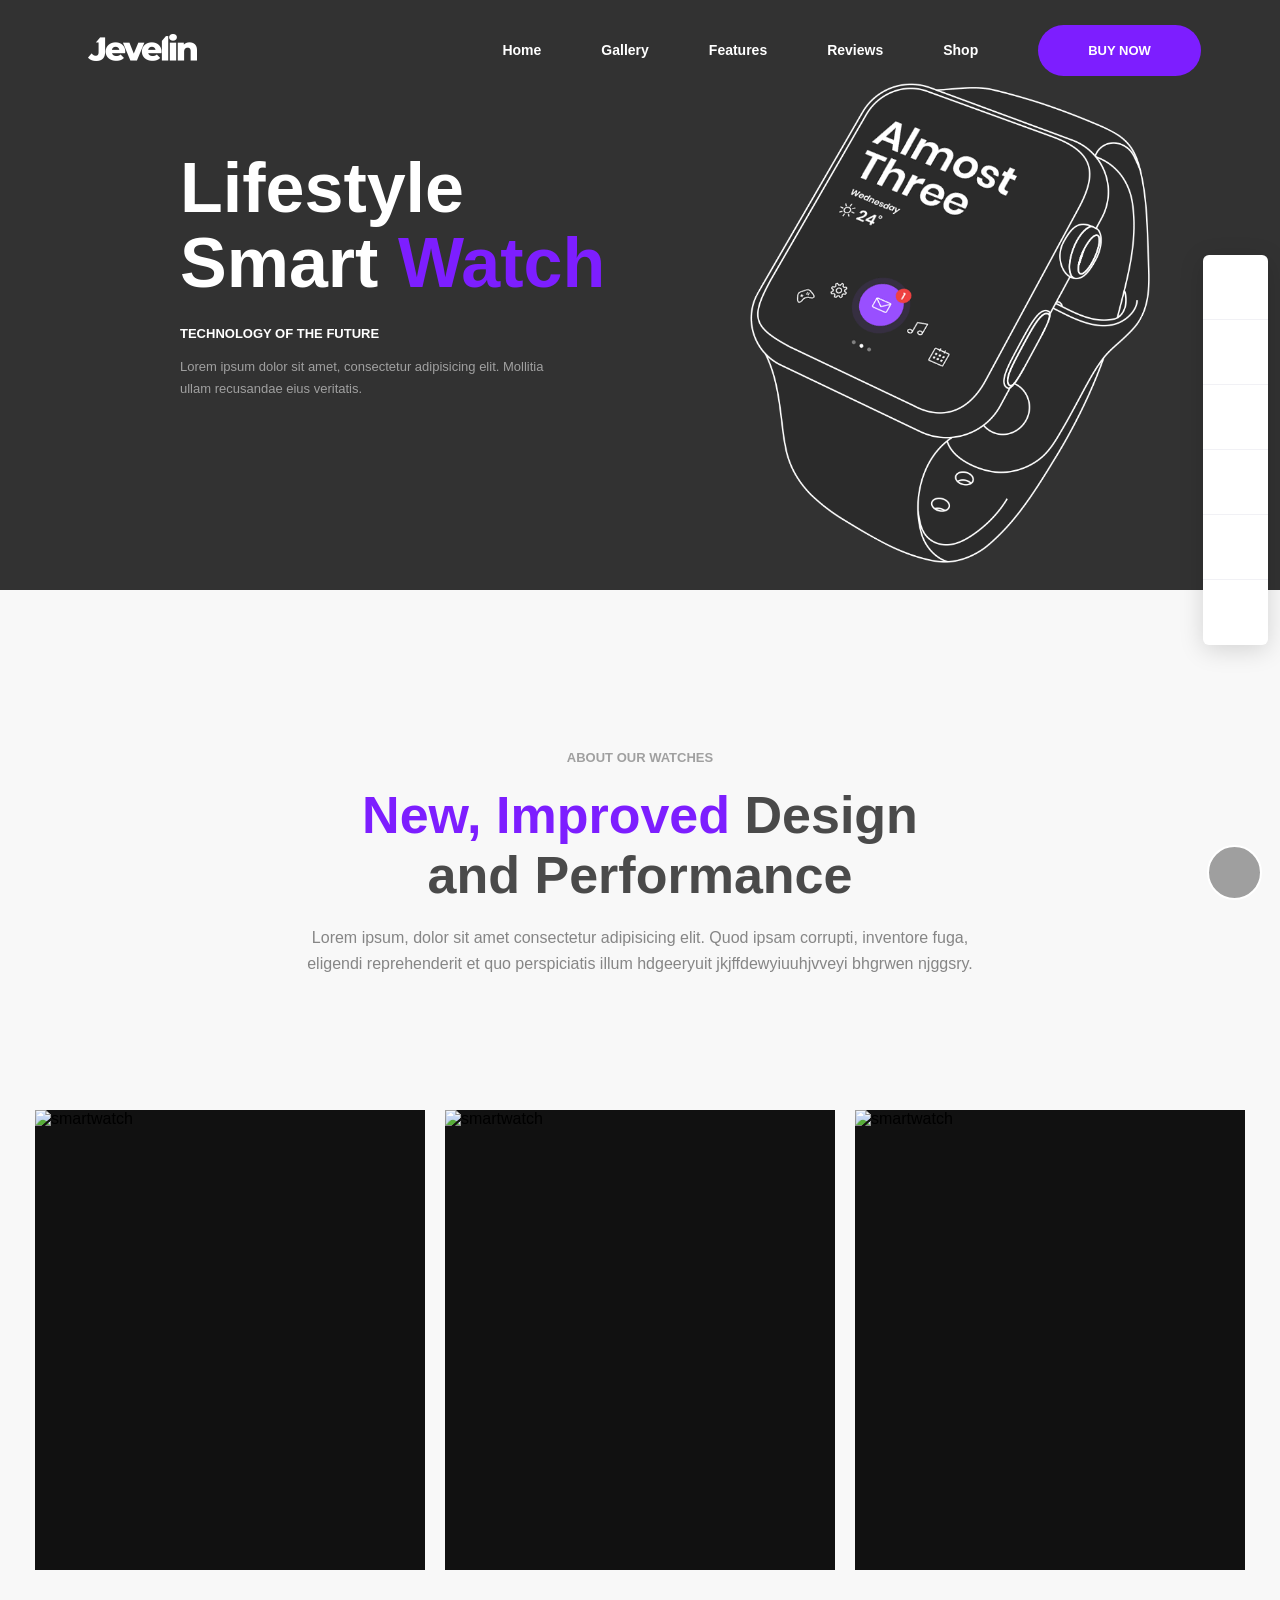
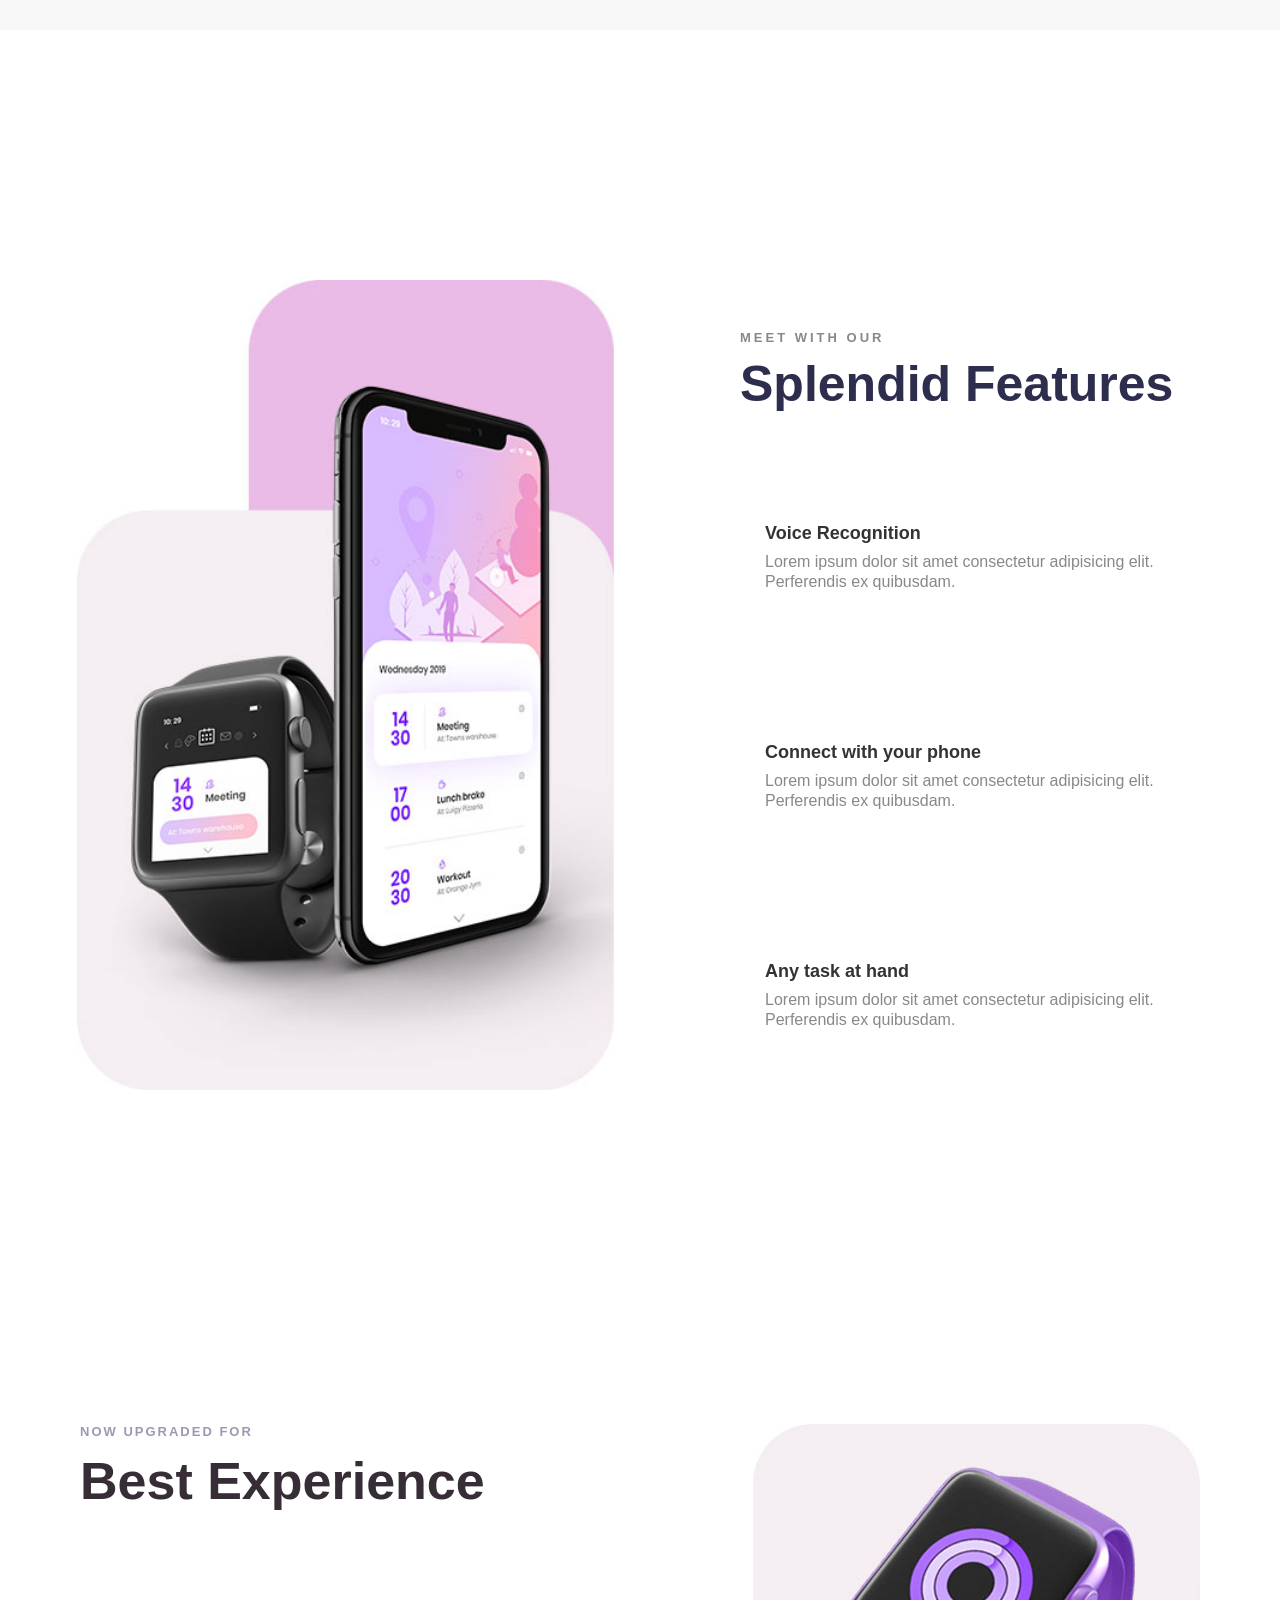
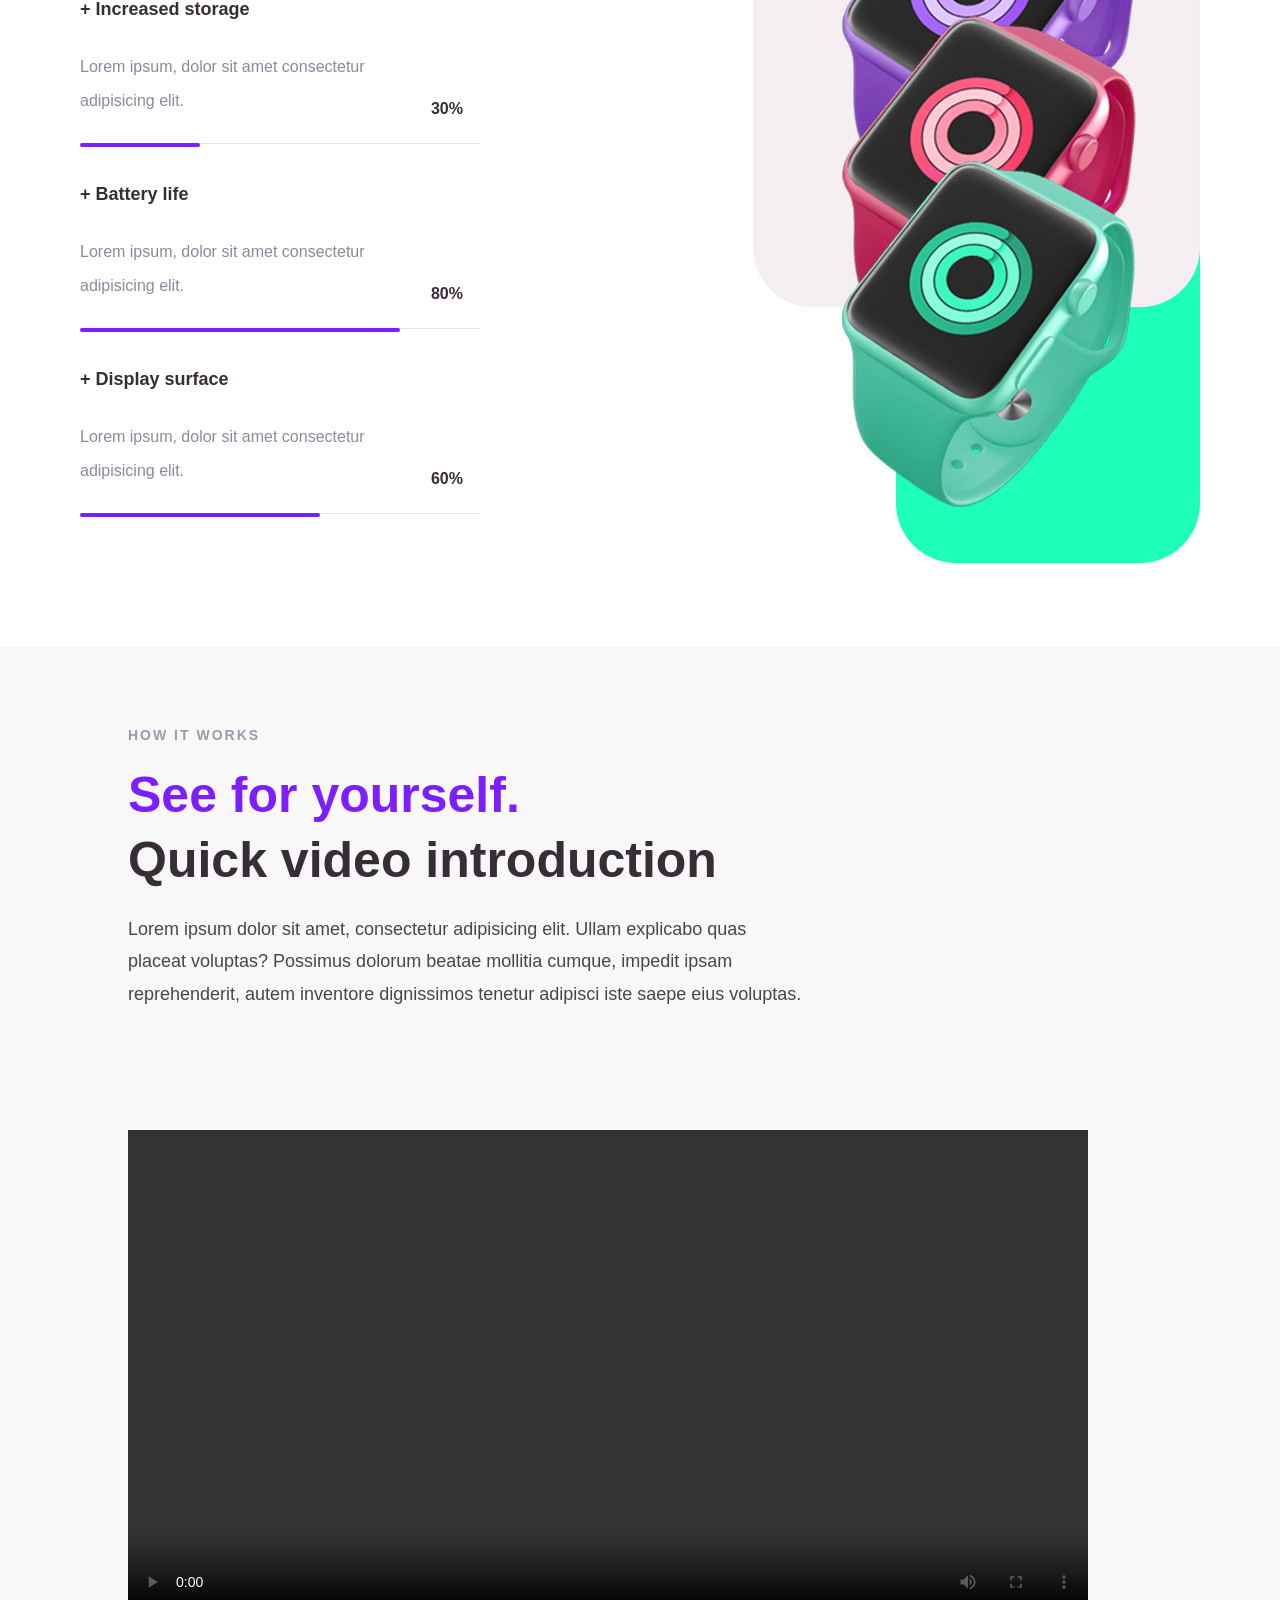
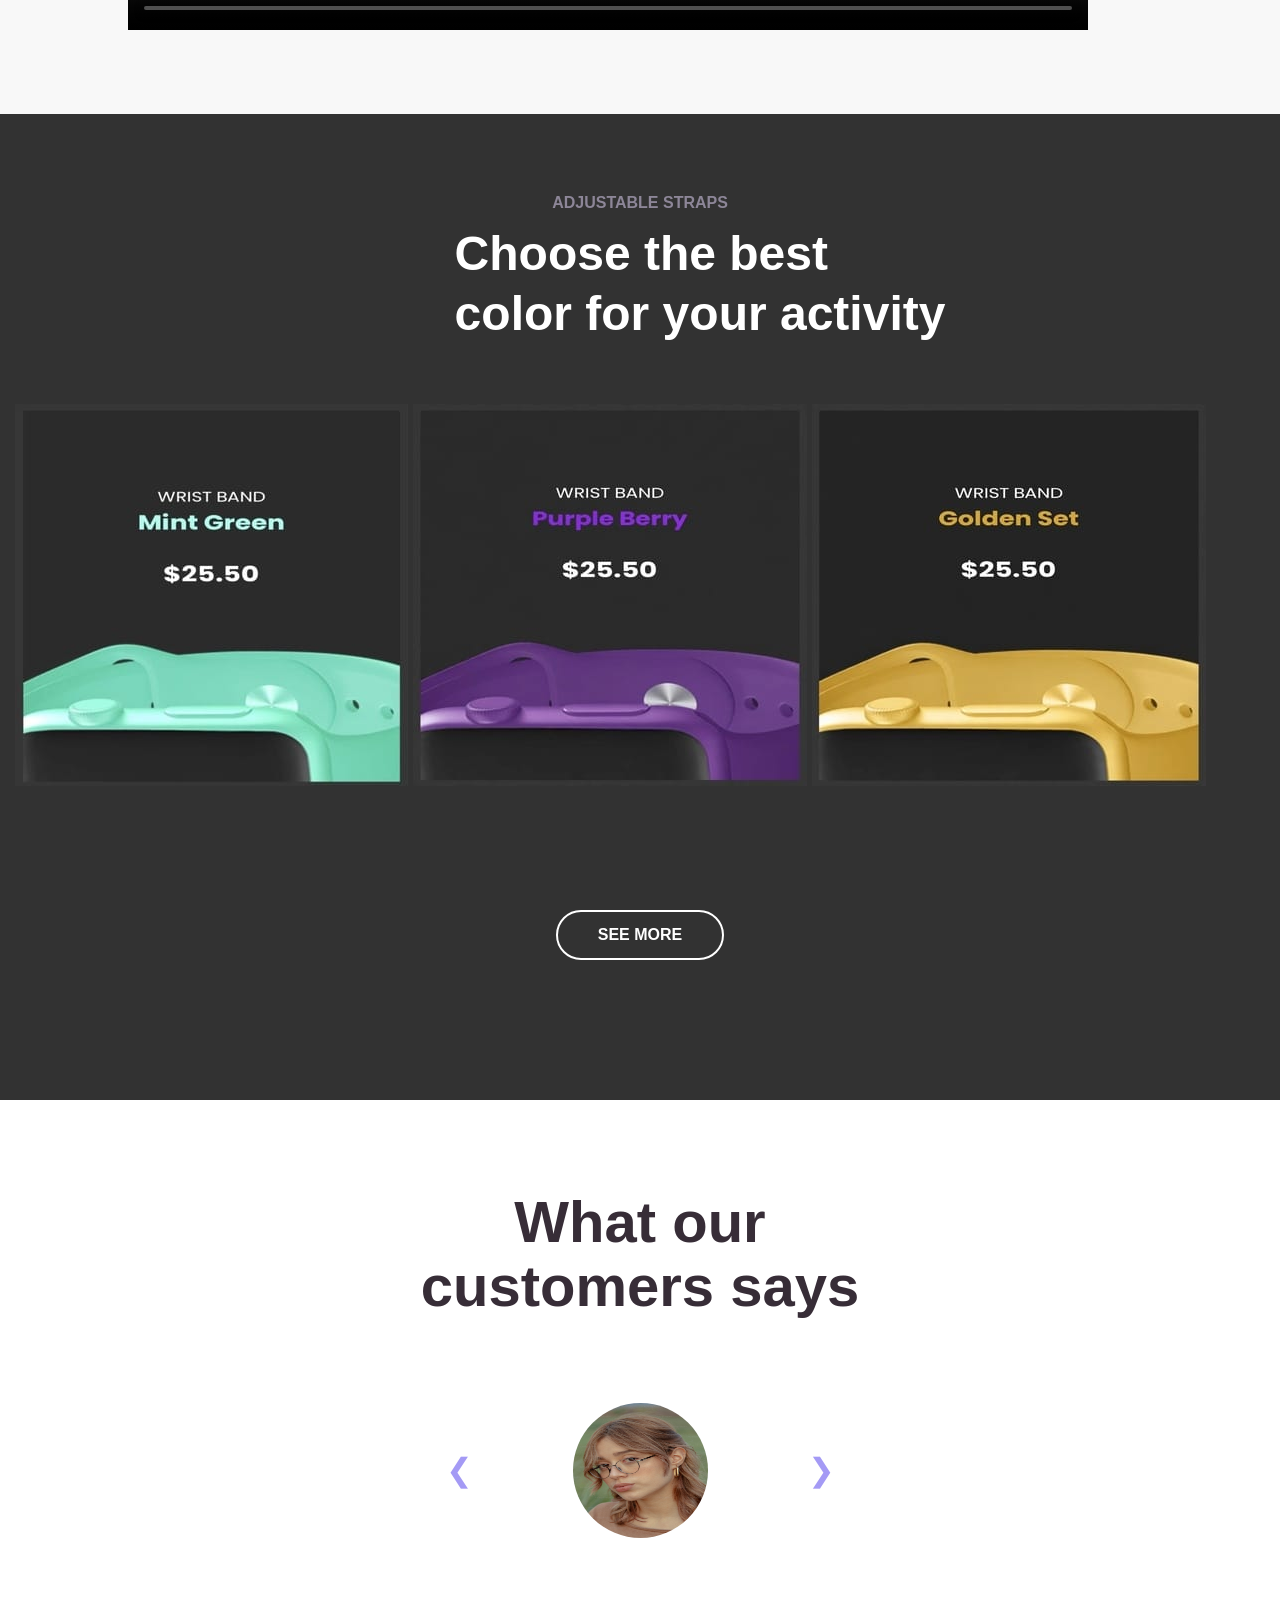
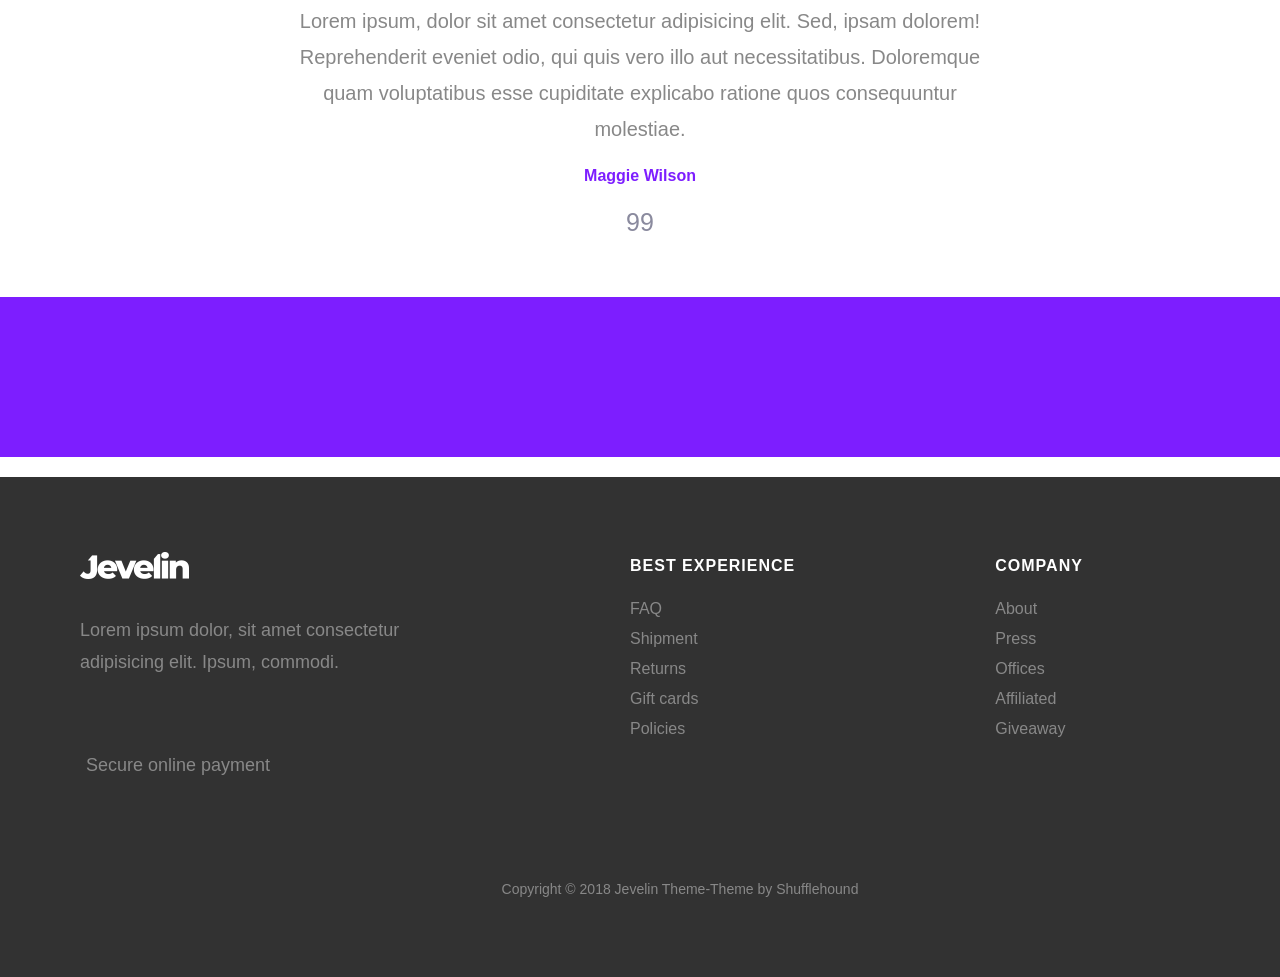
==== commit 0fb2aafb: "Apply hamburger Updated the HTML structure and added a responsive navigation menu." ====
--- a/index.html
+++ b/index.html
@@ -44,6 +44,11 @@
             <div class="logo">
                 <img src="Jevelin_logo_light.png">
             </div>
+            <input type="checkbox" id="menu-toggle">
+            <label for="menu-toggle" class="hamburger">
+                <i class="fa-solid fa-bars"></i>
+            </label>
+            <div class="nav-menu">
             <a href="#home"><b>Home</b></a>
             <a href="#gallery"><b>Gallery</b></a>
             <a href="#features"><b>Features</b></a>
@@ -53,6 +58,7 @@
                 <i class="fa-solid fa-cart-shopping"></i>
             </div>
             <button class="btn">BUY NOW</button>
+        </div>
         </div>
     </header>
         <!-- HERO-SECTION -->
--- a/smartwatch.css
+++ b/smartwatch.css
@@ -3,6 +3,7 @@
     padding:0;
     font-family: Arial, Helvetica, sans-serif;
     box-sizing: border-box;
+    scroll-behavior: smooth;
     
 }
 /* SIDE-NAV */
@@ -14,6 +15,7 @@
   background: #fff;
   border-radius: 6px;
   box-shadow: 0 5px 25px rgba(0, 0, 0, 0.15);
+  z-index: 999;
 }
 
 .side-item {
@@ -69,9 +71,9 @@
 .to-top {
   position: fixed;
   right: 18px;
-  bottom: 25px;
-  width: 70px;
-  height: 70px;
+  bottom:0px;
+  width: 55px;
+  height: 55px;
   border: 2px solid #fff;
   border-radius: 50%;
   background: rgba(0, 0, 0, 0.358);
@@ -79,8 +81,7 @@
   display: flex;
   justify-content: center;
   align-items: center;
-  font-size: 24px;
-
+  font-size: 22px;
 }
 
 .to-top:hover {
@@ -96,7 +97,7 @@
     gap: 25px;
     position: fixed;
     padding-left: 30px;
-    padding-right: 30px;
+    padding-right: 20px;
     padding-top: 50px;
     padding-bottom: 30px;
     width:100%;
@@ -322,6 +323,9 @@
     transition:all 0.3s ease;
     cursor:pointer;
  }
+ .features i {
+    color:#7d1eff;
+ }
  .features:hover {
     transform:translateX(10px);
  }
@@ -655,6 +659,7 @@
   background: #fff;
   border-radius: 6px;
   box-shadow: 0 5px 25px rgba(0, 0, 0, 0.15);
+  z-index:999;
 }
 
 .side-item {
@@ -662,7 +667,7 @@
   display: flex;
   justify-content: center;
   align-items: center;
-  width: 35px;
+  width: 30px;
   height: 35px;
   color: #9a9ab0;
   border-bottom: 1px solid #f1f1f5;
@@ -710,7 +715,7 @@
 .to-top {
   position: fixed;
   right: 12px;
-  bottom: 12px;
+  bottom: 62px;
   width: 35px;
   height: 35px;
   border: 2px solid #fff;
@@ -721,6 +726,7 @@
   justify-content: center;
   align-items: center;
   font-size: 18px;
+  z-index:999;
 
 }
 
@@ -1076,7 +1082,7 @@
    align-items: center;
    font-size :15px;
     margin:0;
-    text-align:left;
+    text-align:center;
     line-height: 1.7;
     overflow-wrap:break-word ;
  }
@@ -1086,12 +1092,13 @@
  .upper span {
    color:#372d37;
  position:static; 
-   font-size: 18px;
+   font-size: 12px;
    right:100px;
    top:-5px;
    margin:0;
    flex-shrink:0;
    white-space: nowrap;
+   padding-top: 50px;
  }
  /* .upper span {
     color:#372d37;
@@ -1104,10 +1111,11 @@
  } */
  .line {
     display:flex;
-    max-width: 100%;
+    max-width: 90%;
     align-items:center;
     margin-top:20px;
     box-sizing: border-box;
+    padding-left: 25px;
  }
  .line-bg {
     width:100%;
@@ -1357,6 +1365,1000 @@
 .footer-cr p {
    font-size: 13px;
 }
-} 
-
-
+}
+@media screen and (max-width:320px){
+   /* SIDE-NAVBAR */
+   .side-nav {
+  position: fixed;
+  right: 10px;
+  top: 50%;
+  transform: translateY(-50%);
+  background: #fff;
+  border-radius: 6px;
+  box-shadow: 0 5px 25px rgba(0, 0, 0, 0.15);
+  z-index:999;
+}
+
+.side-item {
+  position: relative;
+  display: flex;
+  justify-content: center;
+  align-items: center;
+  width: 30px;
+  height: 35px;
+  color: #9a9ab0;
+  border-bottom: 1px solid #f1f1f5;
+}
+
+.side-item:last-child {
+  border-bottom: none;
+}
+
+.side-item i {
+  font-size: 14px;
+}
+
+.side-item:hover {
+  background: #f0f2ff;
+  color: #2d1dff;
+}
+
+/* label that slides out to the left */
+.side-label {
+  position: absolute;
+  right: 100%;
+  top: 50%;
+  transform: translateY(-50%);
+  margin-right: 12px;
+  background: #fff;
+  color: #333;
+  font-size: 12px;
+  font-weight: 400;
+  white-space: nowrap;
+  padding: 12px 28px;
+  border-radius: 6px;
+  box-shadow: 0 5px 25px rgba(0, 0, 0, 0.15);
+  opacity: 0;
+  visibility: hidden;
+  transition: 0.3s ease-in-out;
+}
+
+.side-item:hover .side-label {
+  opacity: 1;
+  visibility: visible;
+}
+
+/* SCROLL TO TOP */
+.to-top {
+  position: fixed;
+  right: 10px;
+  bottom: 62px;
+  width: 35px;
+  height: 35px;
+  border: 2px solid #fff;
+  border-radius: 50%;
+  background: rgba(0, 0, 0, 0.358);
+  color: #fff;
+  display: flex;
+  justify-content: center;
+  align-items: center;
+  font-size: 18px;
+  z-index:999;
+
+}
+
+.to-top:hover {
+  color: #fff;
+  background: blue;
+}
+/* Navbar */
+.navbar {
+  /* position: fixed; */
+   overflow-x: hidden;
+   width: 320px;
+   display: flex;
+    height: 50px;
+    min-height:45px;
+    padding:8px 5px;
+    gap:3px;
+    justify-content: space-between;
+    flex-wrap:nowrap;
+    align-items: center;
+    position:relative;
+    /* background-color: rgba(0, 0, 0, 0.803); */
+    box-sizing: border-box;
+}
+.nav-logo {
+   flex-shrink: 0;
+}
+.navbar a {
+   font-size: 8px;
+   display: block;
+   flex-wrap: nowrap;
+   align-items: center;
+   gap: 8px; 
+   margin: 0;
+   padding: 0;
+    white-space: nowrap;
+   flex-shrink: 0;
+}
+.logo {
+    margin:0;
+    flex-shrink:0;
+}
+.logo img {
+   width:42px;
+   height:auto;
+}
+.navbar a {
+    margin:0;
+    font-size:7px;
+}
+
+a { 
+    text-decoration: none;
+    color: white;
+
+}
+a:hover {
+    color:#515151;
+}
+.cart-icon {
+    color:blueviolet;
+    font-size: 11px;
+    flex-shrink: 0;
+}
+.btn {
+    
+    background-color:#7d1eff;
+    color:white;
+    border:none;
+    padding:7px 4px;
+    font-size: 7px;
+    font-weight:700;
+    border-radius:50px;
+    cursor:pointer;
+    transition:all 0.3s ease;
+    white-space: nowrap;
+    flex-shrink: 0;
+}
+.btn i{
+    margin-left:8px;
+}
+.btn:hover{
+    background-color:blueviolet;
+}
+/* HeroSection */
+.hero-section {
+    background-color: rgba(0, 0, 0, 0.803);
+    flex-direction: column;
+    text-align: center;
+    padding:40px 20px 20px;
+    height:auto;
+    min-height:0;
+    gap:30px;
+   }
+.hero-img {
+    margin:0;
+    width:100%;
+}
+.hero-img img {
+    width:100%;
+    max-width:280px;
+    height:280px;
+}
+.hero-msg{
+    margin:0;
+}
+.hero-msg h1 {
+    font-size: 38px;
+    color:white;
+    line-height: 1.2;
+}
+.hero-msg h1 span {
+    color:#7d1eff;
+}
+.hero-msg h4 {
+    color:white;
+    font-size:10px;
+    margin:20px 0 12px ;
+}
+.hero-msg p {
+    color:#a0a0a0;
+    font-size:11px;
+    line-height:22px;
+    width:100%;
+}
+.about-small {
+   font-size: 10px;
+}
+.about-heading {
+   font-size:22px;
+}
+.about-para {
+   font-size: 13px;
+}
+.watch-gallery {
+   padding-right:50px;
+}
+.right-side h1 {
+   font-size:22px;
+}
+.top-small {
+   font-size: 11px;
+}
+.best-left h1 {
+   font-size: 24px;
+}
+.feature-box h4 {
+   font-size: 15px;
+}
+.feature-box p {
+   font-size: 14px;
+}
+.video-text h5 {
+   font-size:12px;
+}
+.video-text h2 {
+   font-size: 24px;
+}
+}
+/* TABLET-RESPONSIVE */
+@media  screen and (min-width:601px) and (max-width:768px) {
+     * {
+        box-sizing: border-box;
+    }
+
+    body {
+        overflow-x: hidden;
+    }
+
+    img,
+    video {
+        max-width: 100%;
+        height: auto;
+    }
+    /* NAVBAR */
+    .navbar {
+        position: fixed;
+        height: auto;
+        min-height: 80px;
+        padding: 15px 12px;
+        display: flex;
+        justify-content: space-between;
+        align-items: center;
+        gap: 10px;
+        flex-wrap: wrap;
+    }
+    .logo {
+        margin: 0;
+    }
+    .logo img {
+        width: 100px;
+    }
+    .navbar a {
+        margin: 0;
+        font-size: 12px;
+    }
+    .cart-icon {
+        flex-shrink: 0;
+    }
+    .btn {
+        padding: 12px 18px;
+        font-size: 11px;
+        white-space: nowrap;
+    }
+    /* SIDE NAV */
+    .side-nav {
+        right: 5px;
+        z-index: 999;
+    }
+    .side-item {
+        width: 42px;
+        height: 48px;
+    }
+    .side-item i {
+        font-size: 18px;
+    }
+    .to-top {
+        width: 45px;
+        height: 45px;
+        right: 10px;
+        bottom: 15px;
+        font-size: 18px;
+    }
+    /* HERO SECTION */
+    .hero-section {
+        height: auto;
+        min-height: 480px;
+        padding: 60px 35px;
+        gap: 20px;
+    }
+    .hero-msg {
+        margin: 0;
+        flex: 1;
+        min-width: 0;
+    }
+    .hero-msg h1 {
+        font-size: 48px;
+        line-height: 1.15;
+    }
+    .hero-msg p {
+        width: 100%;
+    }
+    .hero-img {
+        margin: 0;
+        flex: 1;
+        min-width: 0;
+    }
+    .hero-img img {
+        width: 100%;
+        max-width: 320px;
+    }
+    /* ABOUT */
+    .about-section {
+        height: auto;
+        padding: 90px 25px;
+    }
+    .about-heading {
+        font-size: 40px;
+        line-height: 1.2;
+    }
+    /* GALLERY */
+    .watch-gallery {
+        height: 350px;
+        padding: 0 20px 35px;
+        gap: 12px;
+    }
+    .gallery-box {
+        min-width: 0;
+    }
+    /* FEATURES */
+    .watch-features {
+        padding: 80px 30px;
+        gap: 25px;
+        align-items: center;
+    }
+    .left-image {
+        width: 45%;
+        min-width: 0;
+        flex-shrink: 1;
+        margin: 0;
+    }
+    .right-side {
+        width: 55%;
+        flex: 1;
+        min-width: 0;
+        padding-left: 0;
+    }
+    .top-heading {
+        margin: 0 0 30px;
+        padding: 0;
+    }
+    .top-heading h1 {
+        font-size: 32px;
+        white-space: normal;
+    }
+    .right-features {
+        gap: 25px;
+    }
+    .features {
+        gap: 12px;
+        margin-top: 10px;
+    }
+    .features i {
+      color:#7d1eff;
+    }
+    .text h3 {
+        font-size: 16px;
+    }
+    .text p {
+        font-size: 13px;
+        line-height: 1.6;
+    }
+    /* BEST SECTION */
+    .best-section {
+        padding: 60px 30px;
+        gap: 25px;
+        align-items: center;
+    }
+    .best-left {
+        width: 55%;
+        min-width: 0;
+    }
+    .best-left h1 {
+        font-size: 38px;
+        line-height: 1.2;
+        margin-bottom: 45px;
+    }
+    .feature-box h4 {
+        margin-bottom: 15px;
+    }
+    .feature-box p {
+        font-size: 13px;
+    }
+    .upper p {
+        line-height: 1.7;
+    }
+    .upper span {
+        position: static;
+        margin-left: 10px;
+    }
+    .line-bg {
+        width: 100%;
+    }
+    .best-section .right-side {
+        width: 45%;
+        flex: 1;
+        padding: 0;
+    }
+    .best-section .right-side img {
+        width: 100%;
+        padding: 0;
+    }
+    /* VIDEO */
+    .video-section {
+        padding: 60px 35px;
+    }
+    .video-text h2 {
+        font-size: 40px;
+    }
+    .video-text p {
+        font-size: 15px;
+    }
+    .video-box {
+        padding-top: 50px;
+    }
+    .video-box video {
+        display: block;
+        width: 100%;
+        height: auto;
+    }
+    /* COLOR SECTION */
+    .color-section h2 {
+        font-size: 38px;
+        line-height: 1.3;
+        margin-left: 0;
+        text-align: center;
+        justify-content: center;
+    }
+    .band-cards .band {
+   width:100%;
+}
+.band .pic {
+   display: block;
+   width:100%;
+   max-width:500px;
+   height:auto;
+   margin:20px auto;
+}     
+    /* REVIEWS */
+    .review-section {
+        padding: 70px 30px;
+    }
+    .review-section h1 {
+        font-size: 44px;
+        margin-bottom: 55px;
+    }
+    .review-content {
+        gap: 35px;
+        margin-bottom: 40px;
+    }
+    .customer-image {
+        width: 110px;
+        height: 110px;
+        object-fit: cover;
+    }
+    .review-text {
+        font-size: 16px;
+    }
+    /* SOCIAL BAR */
+    .blue-bar {
+        height: 120px;
+        gap: 35px;
+}
+ /* FOOTER */ 
+.main-footer {
+   text-align: center;
+    padding: 40px 15px;
+    margin-top: 0;
+    display: flex;
+    flex-wrap: wrap;
+    justify-content: center;
+}
+.footer-logo {
+    width: 100%;
+    padding-top: 20px;
+}
+.footer-logo p {
+    width: 100%;
+    font-size: 14px;
+}
+.footer-icons {
+   justify-content: center;
+   font-size: 22px;
+}
+
+.footer-col {
+    width: 48%;
+    margin: 40px 0 0;
+    text-align: center;
+}
+.footer-col h3 {
+    font-size: 16px;
+    margin-bottom: 20px;
+    white-space: nowrap;
+}
+.footer-col ul {
+    margin-top: 0;
+}
+.footer-col ul li a {
+   font-size: 14px;
+}
+.footer-cr {
+    width: 100%;
+    margin-top: 50px;
+    padding-bottom: 20px;
+    text-align: center;
+}
+.footer-cr p {
+   font-size: 14px;
+}
+}
+/* LAPTOP RESPONSIVE - 769px TO 1024px */
+@media screen and (min-width: 769px) and (max-width: 1024px) {
+
+    /* NAVBAR */
+    .navbar {
+        height: 80px;
+        padding: 15px 20px;
+        gap: 12px;
+        justify-content: space-between;
+    }
+    .logo {
+        margin: 0;
+        flex-shrink: 0;
+    }
+    .logo img {
+        width: 100px;
+    }
+    .navbar a {
+        margin: 0;
+        font-size: 12px;
+        white-space: nowrap;
+    }
+    .cart-icon {
+        flex-shrink: 0;
+    }
+    .btn {
+        padding: 13px 22px;
+        font-size: 11px;
+        white-space: nowrap;
+        flex-shrink: 0;
+    }
+    /* SIDE NAVBAR */
+    .side-item {
+        width: 48px;
+        height: 50px;
+    }
+    .side-item i {
+        font-size: 19px;
+    }
+    .side-label {
+        font-size: 13px;
+        padding: 15px 20px;
+    }
+    .to-top {
+        width: 45px;
+        height: 45px;
+        right: 12px;
+        bottom: 5px;
+    }
+    /* HERO SECTION */
+    .hero-section {
+        height: 520px;
+        padding: 60px 45px;
+    }
+    .hero-msg {
+        margin: 0;
+        width: 50%;
+    }
+    .hero-msg h1 {
+        font-size: 55px;
+        line-height: 1.15;
+    }
+    .hero-msg p {
+        width: 90%;
+    }
+    .hero-img {
+        margin: 30px 20px 0 0;
+    }
+    .hero-img img {
+        width: 330px;
+        max-width: 100%;
+    }
+    /* ABOUT SECTION */
+    .about-section {
+        height: auto;
+        padding: 110px 30px;
+    }
+    .about-heading {
+        font-size: 43px;
+        line-height: 1.2;
+    }
+    .about-para {
+        max-width: 650px;
+    }
+    /* GALLERY */
+    .watch-gallery {
+        height: 400px;
+        padding: 0 25px 40px;
+        gap: 15px;
+    }
+    .gallery-box {
+        min-width: 0;
+    }
+    /* FEATURES */
+    .watch-features {
+        padding: 120px 5%;
+        gap: 30px;
+        align-items: center;
+    }
+    .features i {
+        color:#7d1eff;
+    }
+    .left-image {
+        width: 45%;
+        margin-left: 0;
+    }
+   .right-side {
+        width: 55%;
+        flex: 1;
+        padding-left: 15px;
+    }
+    .top-heading {
+        margin: 0 0 30px;
+        padding-top: 0;
+    }
+    .top-heading h1 {
+        font-size: 35px;
+        white-space: normal;
+    }
+    .right-features {
+        gap: 25px;
+    }
+    .features {
+        gap: 15px;
+        margin-top: 15px;
+    }
+    .text h3 {
+        font-size: 16px;
+    }
+    .text p {
+        font-size: 14px;
+        line-height: 1.6;
+    }
+    /* BEST SECTION */
+    .best-section {
+        padding: 60px 45px;
+        gap: 30px;
+        align-items: center;
+    }
+    .best-left {
+        width: 52%;
+        min-width: 0;
+    }
+    .best-left h1 {
+        font-size: 42px;
+        line-height: 1.2;
+        margin-bottom: 50px;
+    }
+    .feature-box h4 {
+        margin-bottom: 15px;
+    }
+    .feature-box p {
+        margin-top: 0;
+    }
+    .upper {
+        gap: 10px;
+    }
+    .upper p {
+        font-size: 14px;
+        line-height: 1.8;
+    }
+    .upper p br {
+        display: none;
+    }
+    .upper span {
+        position: static;
+        margin-left: 0;
+        flex-shrink: 0;
+    }
+    .line-bg {
+        width: 100%;
+    }
+    .best-section .right-side {
+        width: 48%;
+        flex: 1;
+        padding-left: 0;
+    }
+    .best-section .right-side img {
+        width: 100%;
+        height: auto;
+        padding-left: 0;
+    }
+    /* VIDEO SECTION */
+    .video-section {
+        padding: 70px 7%;
+    }
+    .video-text h2 {
+        font-size: 42px;
+    }
+    .video-text p {
+        font-size: 16px;
+    }
+    .video-box {
+        padding-top: 60px;
+    }
+    .video-box video {
+        display: block;
+        width: 100%;
+        height: auto;
+    }
+    /* COLOR SECTION */
+    .color-section {
+        padding: 70px 25px;
+    }
+    .color-section h2 {
+        font-size: 40px;
+        line-height: 1.3;
+        margin: 12px 0 45px;
+        text-align: center;
+        justify-content: center;
+    }
+    .band {
+        text-align: center;
+    }
+    .band .pic {
+        max-width: 30%;
+        height: auto;
+        object-fit: contain;
+    }
+   /* FOOTER */ 
+.main-footer {
+   text-align: center;
+    padding: 40px 15px;
+    margin-top: 0;
+    display: flex;
+    flex-wrap: wrap;
+    justify-content: center;
+}
+.footer-logo {
+    width: 100%;
+    padding-top: 20px;
+}
+.footer-logo p {
+    width: 100%;
+    font-size: 14px;
+}
+.footer-icons {
+   justify-content: center;
+   font-size: 22px;
+}
+.footer-col {
+    width: 48%;
+    margin: 40px 0 0;
+    text-align: center;
+}
+.footer-col h3 {
+    font-size: 16px;
+    margin-bottom: 20px;
+    white-space: nowrap;
+}
+.footer-col ul {
+    margin-top: 0;
+}
+.footer-col ul li a {
+   font-size: 14px;
+}
+.footer-cr {
+    width: 100%;
+    margin-top: 50px;
+    padding-bottom: 20px;
+    text-align: center;
+}
+.footer-cr p {
+   font-size: 14px;
+}
+}
+/* HAMBURGER DEFAULT */
+#menu-toggle {
+    display: none;
+}
+
+.hamburger {
+    display: none;
+}
+/* MOBILE HAMBURGER */
+
+@media screen and (max-width:600px) {
+
+    .navbar {
+        position: relative;
+        height: 60px;
+        padding: 10px 20px;
+        justify-content: space-between;
+        background-color: rgba(0, 0, 0, 0.803);
+        z-index: 1000;
+    }
+
+    .logo {
+        margin: 0;
+    }
+
+    .logo img {
+        width: 80px;
+    }
+
+    .hamburger {
+        display: block;
+        color: white;
+        font-size: 24px;
+        cursor: pointer;
+    }
+
+    #menu-toggle {
+        display: none;
+    }
+
+    .nav-menu {
+        display: none;
+        position: absolute;
+        top: 60px;
+        left: 0;
+        width: 100%;
+        background-color: rgba(0, 0, 0, 0.95);
+        flex-direction: column;
+        align-items: center;
+        padding: 20px 0;
+        gap: 20px;
+    }
+
+    #menu-toggle:checked ~ .nav-menu {
+        display: flex;
+    }
+
+    .nav-menu a {
+        font-size: 14px;
+        margin: 0;
+    }
+
+    .cart-icon {
+        font-size: 18px;
+    }
+
+    .btn {
+        padding: 12px 25px;
+        font-size: 12px;
+    }
+}
+/* TABLET HAMBURGER */
+
+@media screen and (min-width:601px) and (max-width:768px) {
+
+    .navbar {
+        position: relative;
+        height: 70px;
+        padding: 10px 30px;
+        justify-content: space-between;
+        background-color: rgba(0, 0, 0, 0.803);
+        z-index: 1000;
+    }
+
+    .logo {
+        margin: 0;
+    }
+
+    .logo img {
+        width: 100px;
+    }
+
+    .hamburger {
+        display: block;
+        color: white;
+        font-size: 28px;
+        cursor: pointer;
+    }
+
+    #menu-toggle {
+        display: none;
+    }
+
+    .nav-menu {
+        display: none;
+        position: absolute;
+        top: 70px;
+        left: 0;
+        width: 100%;
+        background-color: rgba(0, 0, 0, 0.95);
+        flex-direction: column;
+        align-items: center;
+        padding: 25px 0;
+        gap: 25px;
+    }
+
+    #menu-toggle:checked ~ .nav-menu {
+        display: flex;
+    }
+
+    .nav-menu a {
+        font-size: 16px;
+        margin: 0;
+    }
+
+    .cart-icon {
+        font-size: 20px;
+    }
+
+    .btn {
+        padding: 14px 30px;
+        font-size: 13px;
+    }
+}
+@media screen and (max-width: 320px) {
+    .navbar {
+        position: relative;
+        overflow: visible;
+    }
+
+    .hamburger {
+        display: block;
+        position: relative;
+        z-index: 1002;
+        cursor: pointer;
+    }
+
+    #menu-toggle {
+        display: none;
+    }
+
+    .nav-menu {
+        display: none;
+        position: absolute;
+        top: 100%;
+        left: 0;
+        width: 100%;
+        flex-direction: column;
+        align-items: center;
+        background-color: rgba(0, 0, 0, 0.95);
+        z-index: 1001;
+        padding: 15px 0;
+        gap: 15px;
+    }
+
+    #menu-toggle:checked ~ .nav-menu {
+        display: flex;
+    }
+}
+/* NORMAL NAVBAR ABOVE 768px */
+@media screen and (min-width: 769px) {
+
+    .hamburger {
+        display: none;
+    }
+
+    #menu-toggle {
+        display: none;
+    }
+
+    .nav-menu {
+        display: flex;
+        position: static;
+        flex-direction: row;
+        align-items: center;
+        width: auto;
+        background: transparent;
+        padding: 0;
+        gap: 20px;
+    }
+}
